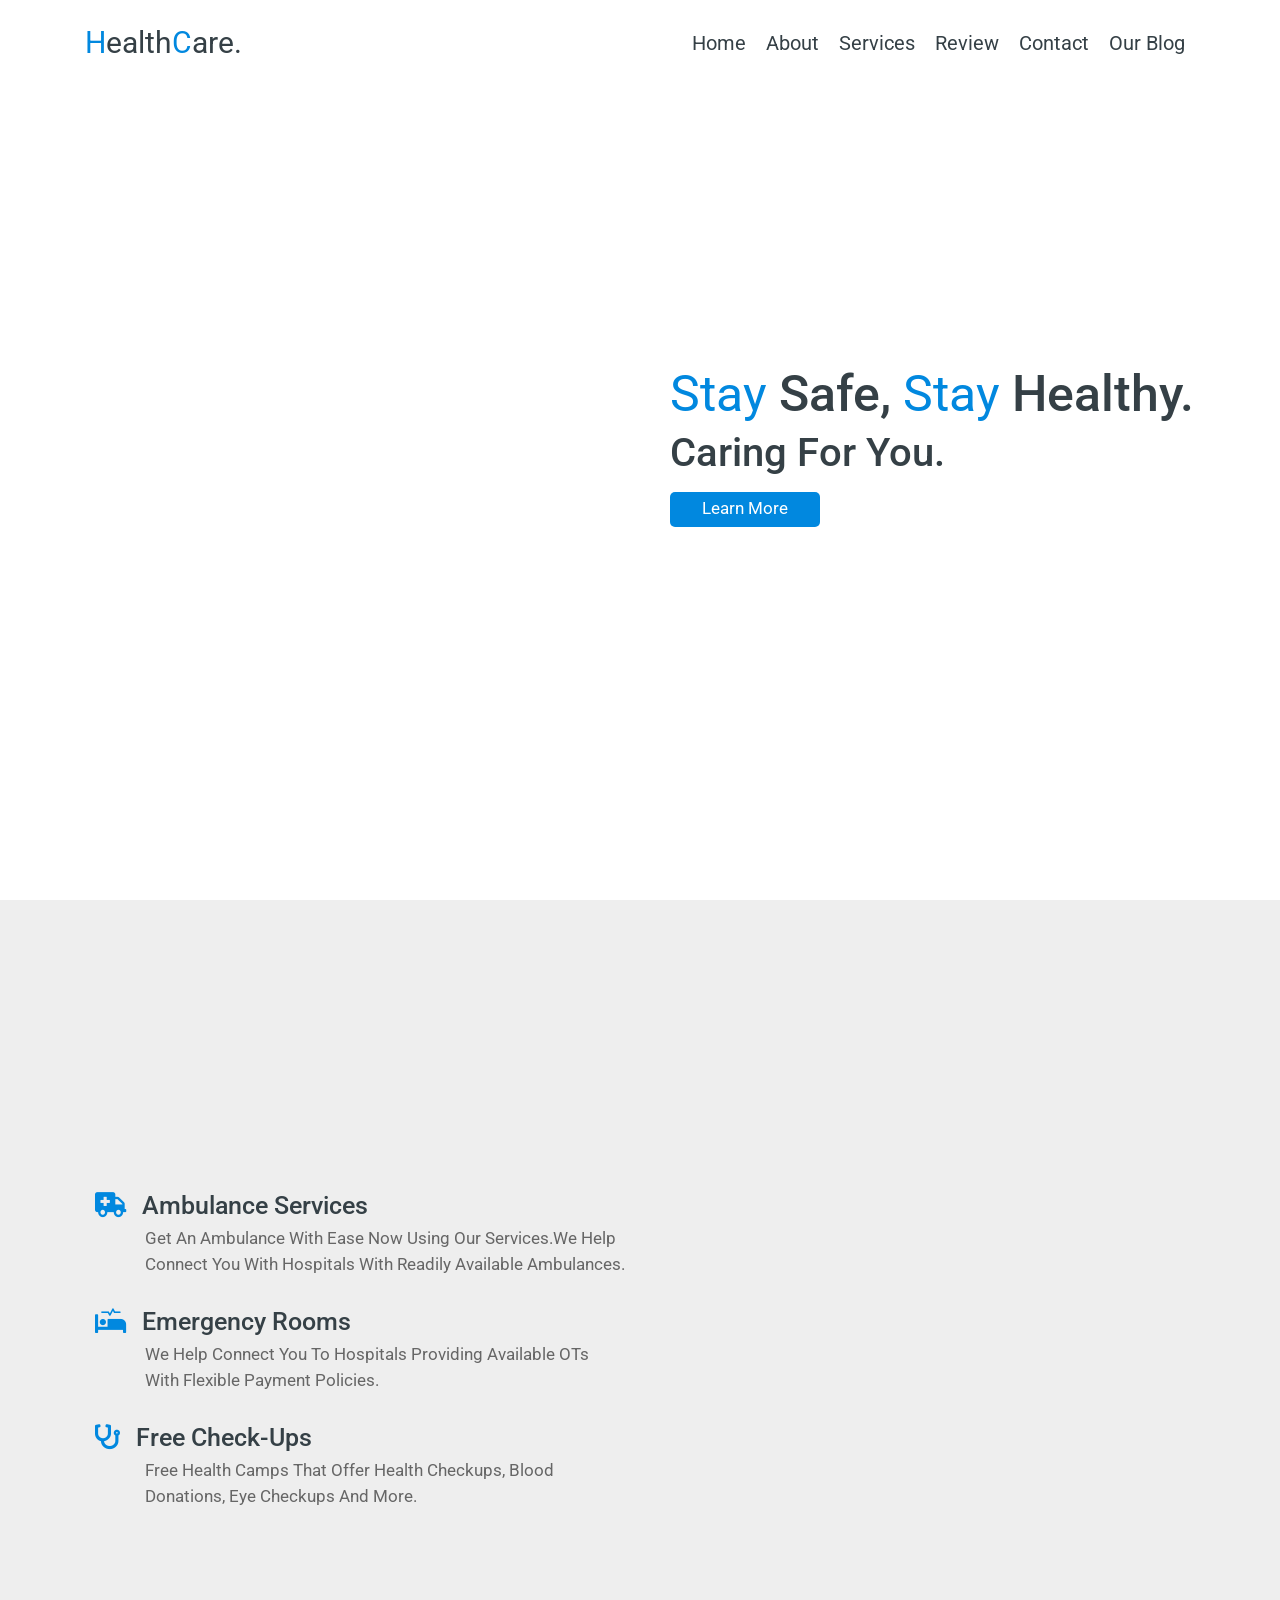
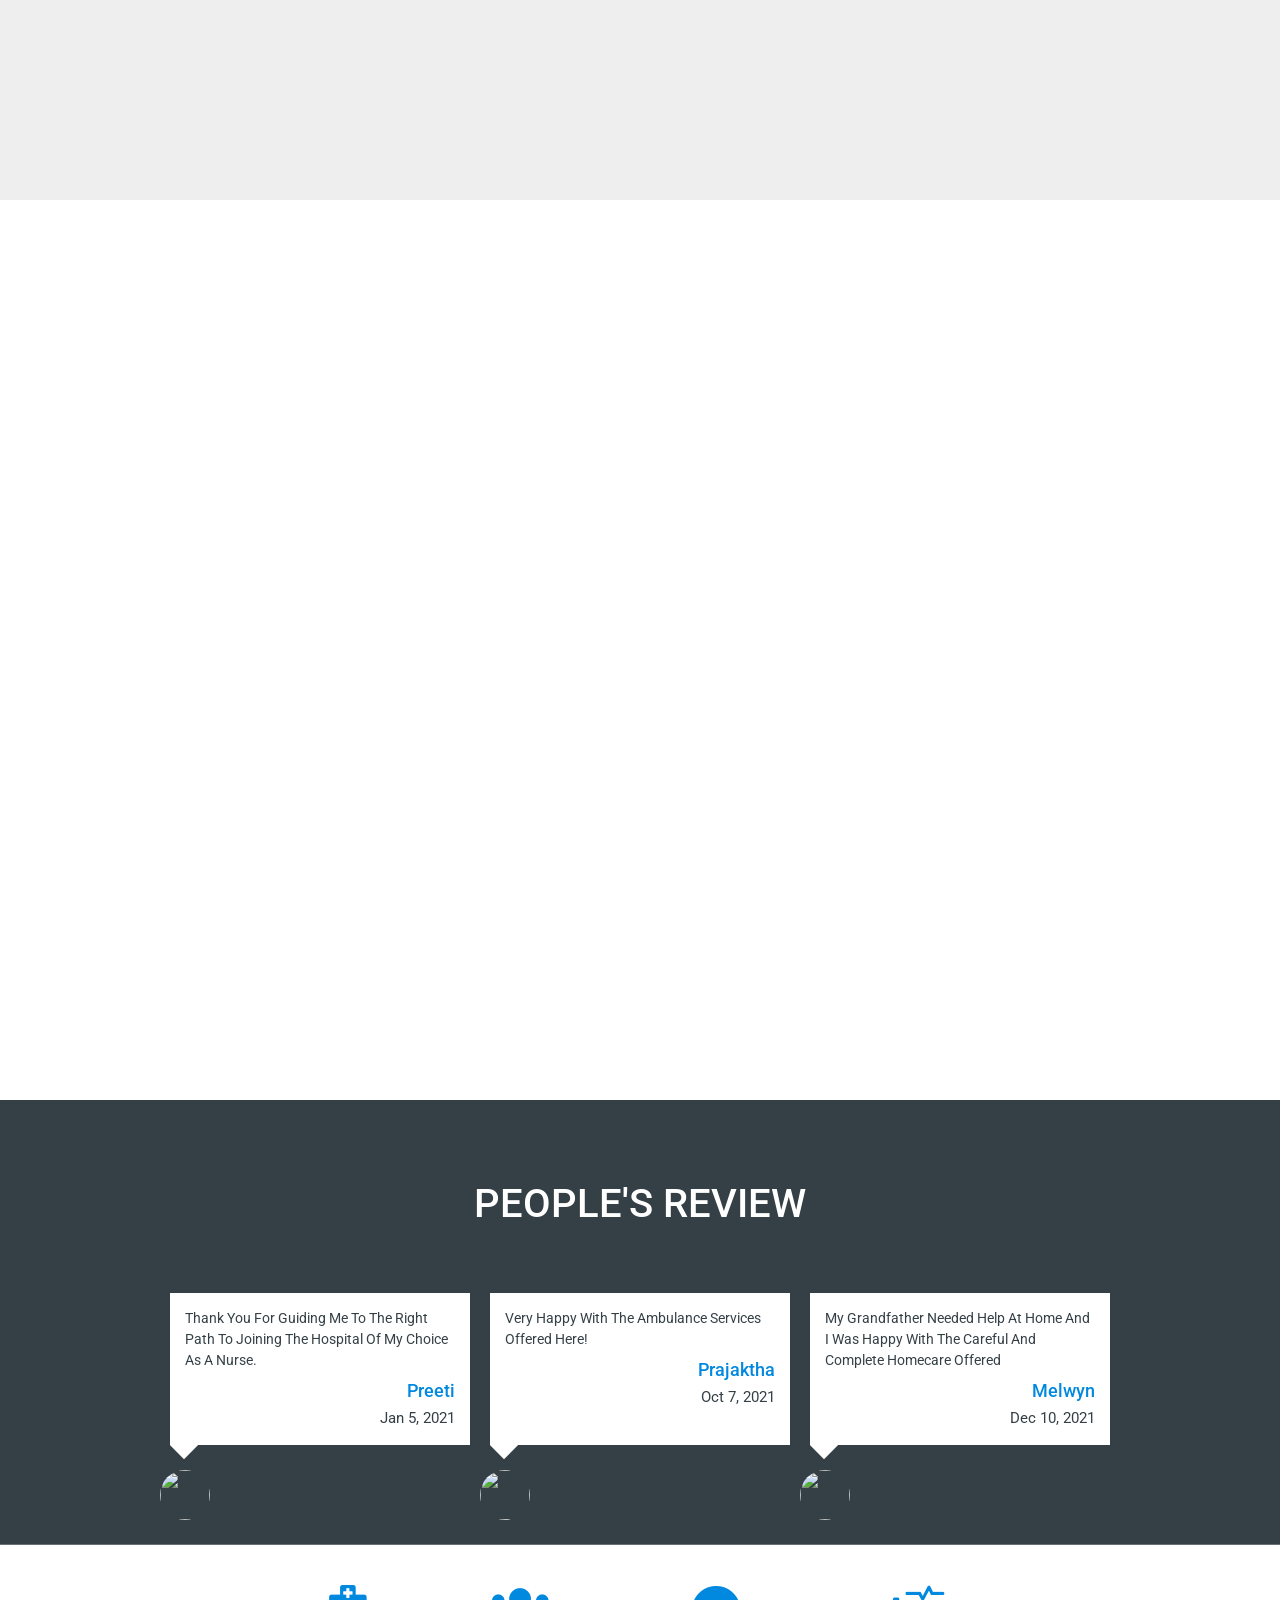
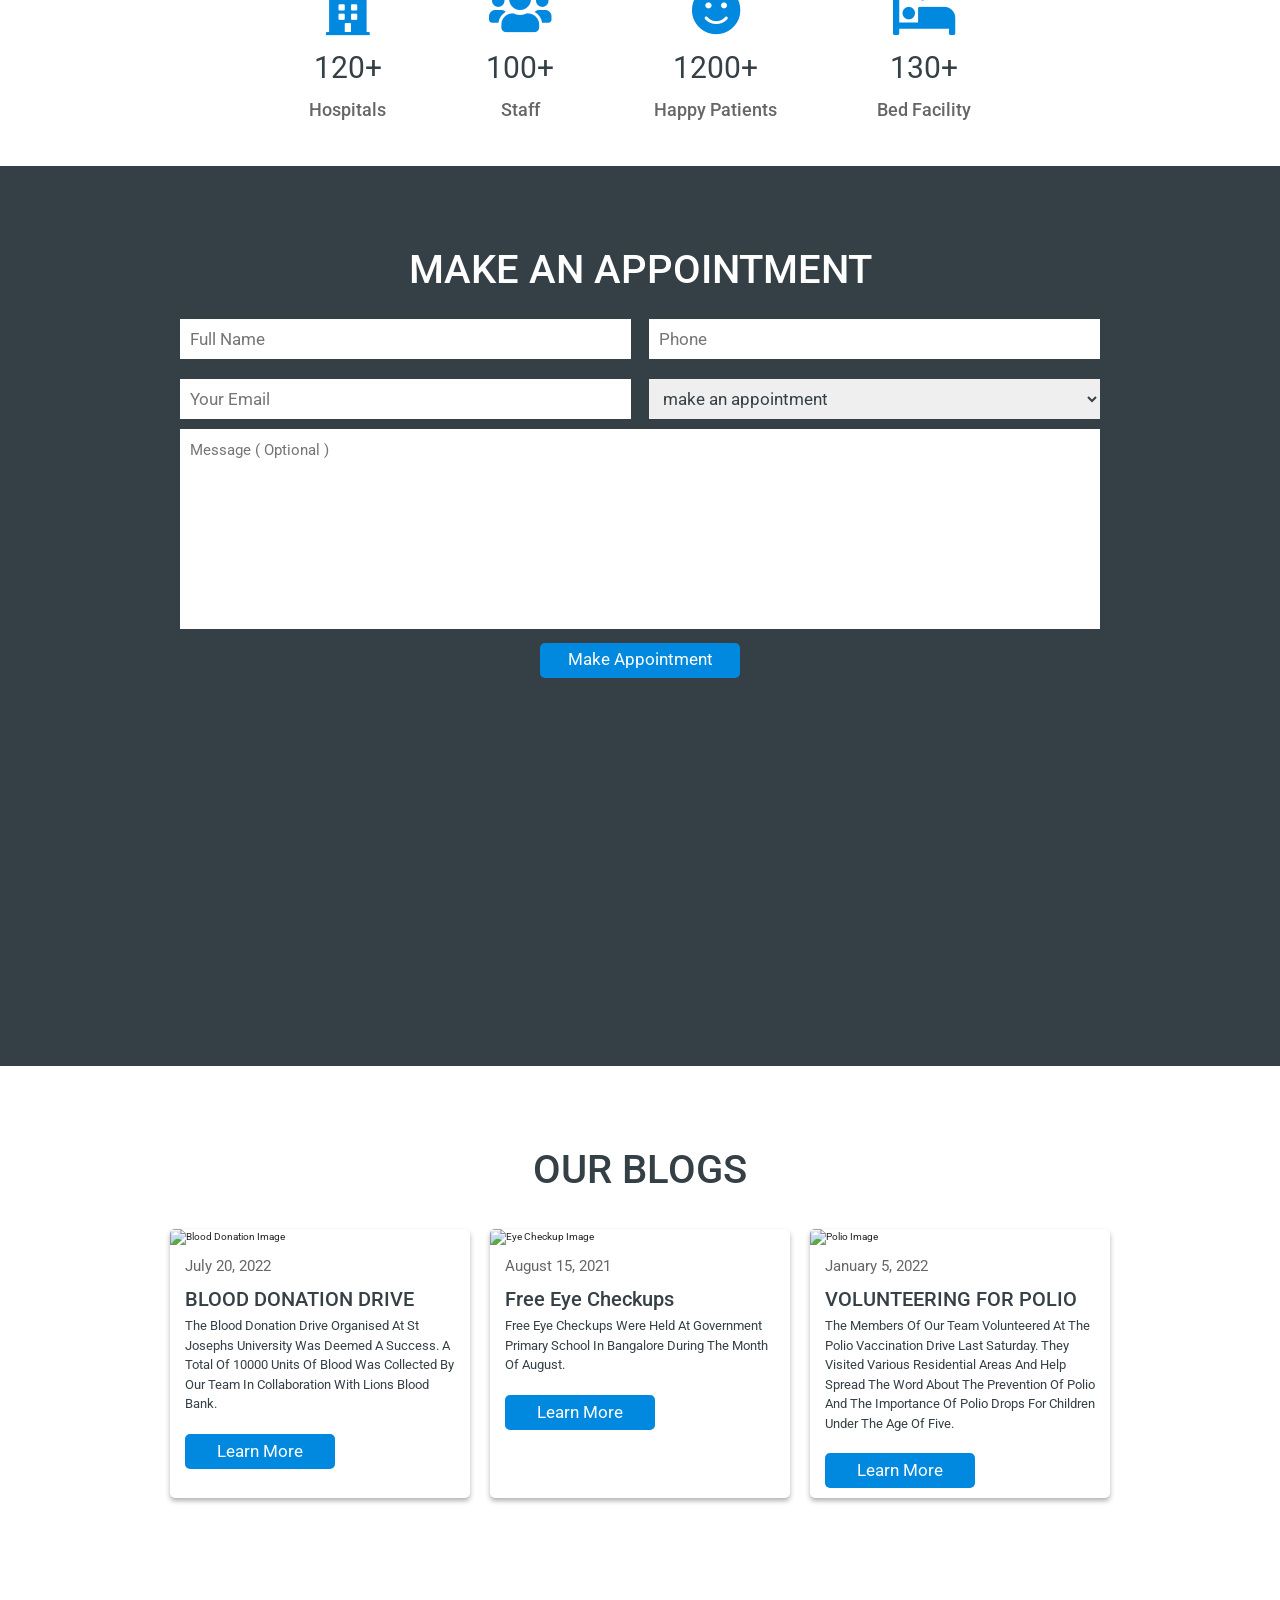
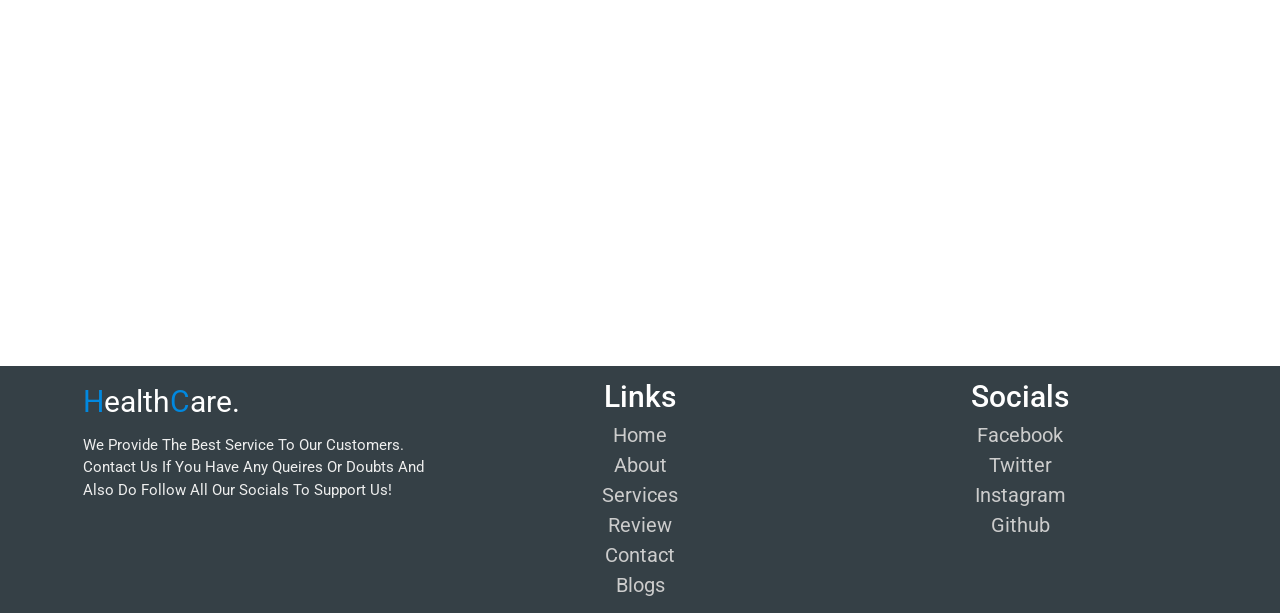
==== index.html @ 3dea6718 "Update index.html" ====
<!DOCTYPE html>
<html lang="en">
<head>
    <meta charset="UTF-8">
    <meta name="viewport" content="width=device-width, initial-scale=1.0">
    <title>Consultancy website</title>

    <!-- aos css file cdn link  -->
    <link rel="stylesheet" href="https://cdnjs.cloudflare.com/ajax/libs/aos/2.3.4/aos.css">

    <!-- magnific popup css cdn link  -->
    <link rel="stylesheet" href="https://cdnjs.cloudflare.com/ajax/libs/magnific-popup.js/1.1.0/magnific-popup.min.css">

    <!-- bootstrap cdn link  -->
    <link rel="stylesheet" href="https://cdnjs.cloudflare.com/ajax/libs/twitter-bootstrap/4.5.3/css/bootstrap.min.css">

    <!-- font awesome cdn link  -->
    <link rel="stylesheet" href="https://cdnjs.cloudflare.com/ajax/libs/font-awesome/5.15.1/css/all.min.css">

    <!-- custom css file link  -->
    <link rel="stylesheet" href="style.css">

</head>
<body>


<!-- header section starts  -->

<header>

<div class="container">

    <a href="#" class="logo"><span>H</span>ealth<span>C</span>are.</a>

    <nav class="nav">
        <ul>
            <li><a href="#home">home</a></li>
            <li><a href="#about">about</a></li>
            <li><a href="#facility">Services</a></li>
            <li><a href="#review">review</a></li>
            <li><a href="#contact">contact</a></li>
            <li><a href="#post">our blog</a></li>
        </ul>
    </nav>

    <div class="fas fa-bars"></div>

</div>

</header>

<!-- header section ends  -->

<!-- home section starts  -->

<section class="home" id="home">

<div class="container">

    <div class="row min-vh-100 align-items-center text-center text-md-left">

        <div class="col-md-6 pr-md-5" data-aos="zoom-in">
            <img src="https://media.istockphoto.com/vectors/medical-team-vector-id1214423422?k=20&m=1214423422&s=612x612&w=0&h=WmzB4WiNJ_II5I6uQIGGaYMh45gP8qikNnIyMpqPPAA=" width="100%" alt="">
        </div>

        <div class="col-md-6 pl-md-5 content" data-aos="fade-left">
            <h1><span>stay</span> safe, <span>stay</span> healthy.</h1>
            <h3>caring for you.</h3>
            <a href="#"><button class="button">learn more</button></a>
        </div>

    </div>

</div>

</section>


<!-- home section ends -->

<!-- about section start  -->

<section class="about" id="about">

<div class="container">

    <div class="row min-vh-100 align-items-center">

        <div class="col-md-6 content" data-aos="fade-right">

            <div class="box" data-aos="zoom-in">
                <h3> <i class="fas fa-ambulance"></i> ambulance services </h3>
                <p>Get an ambulance with ease now using our services.We help connect you with hospitals with readily available ambulances.</p>
            </div>

            <div class="box">
                <h3> <i class="fas fa-procedures"></i> emergency rooms </h3>
                <p>We help connect you to hospitals providing available OTs with flexible payment policies.</p>
            </div>

            <div class="box">
                <h3> <i class="fas fa-stethoscope"></i> free check-ups </h3>
                <p>Free health camps that offer health checkups, blood donations, eye checkups and more.</p>
            </div>

        </div>

        <div class="col-md-6 d-none d-md-block" data-aos="fade-left">
            <img src="https://media.istockphoto.com/photos/doctor-holding-digital-tablet-at-meeting-room-picture-id1189304032?k=20&m=1189304032&s=612x612&w=0&h=ovTNnR0JX2cRZkzMBed9exRO_PamZLlysLDFkXesr4Q=" width="100%" alt="">
        </div>

    </div>

</div>

</section>

<!-- about section ends -->

<!-- facility section starts  -->

<section class="facility" id="facility">

</section>

<!-- facility section ends -->

<!-- review section starts  -->

<section class="review" id="review">

<div class="container">

<h1 class="heading"><span></span> PEOPLE'S REVIEW <span></span></h1>

<div class="box-container">

    <div class="box" data-aos="fade-right">
        <p>Thank you for guiding me to the right path to joining the hospital of my choice as a nurse.</p>
        <h3>Preeti</h3>
        <span>jan 5, 2021</span>
        <img src="https://cdn2.psychologytoday.com/assets/styles/manual_crop_1_91_1_1528x800/public/field_blog_entry_images/2018-09/shutterstock_648907024.jpg?itok=7lrLYx-B" alt="">
    </div>

    <div class="box" data-aos="fade-up">
        <p>Very happy with the ambulance services offered here!</p>
        <h3>Prajaktha</h3>
        <span>oct 7, 2021</span>
        <img src="https://engineering.unl.edu/images/staff/Kayla-Person.jpg" alt="">
    </div>

    <div class="box" data-aos="fade-left">
        <p>My grandfather needed help at home and I was happy with the careful and complete homecare offered</p>
        <h3>Melwyn</h3>
        <span>dec 10, 2021</span>
        <img src="https://divineyouwellness.com/blog/wp-content/uploads/2021/03/shutterstock_563564683-scaled.jpg" alt="">
    </div>

</div>

</div>

</section>

<!-- review section ends  -->

<!-- counter section starts  -->

<section class="counter">

    <div class="container">

        <div class="box-container">

            <div class="box" data-aos="fade-up">
                <i class="fas fa-hospital"></i>
                <span>120+</span>
                <h3>Hospitals</h3>
            </div>

            <div class="box" data-aos="fade-up">
                <i class="fas fa-users"></i>
                <span>100+</span>
                <h3>staff</h3>
            </div>

            <div class="box" data-aos="fade-up">
                <i class="fas fa-smile"></i>
                <span>1200+</span>
                <h3>happy patients</h3>
            </div>

            <div class="box" data-aos="fade-up">
                <i class="fas fa-procedures"></i>
                <span>130+</span>
                <h3>bed facility</h3>
            </div>

        </div>

    </div>

</section>

<!-- counter section ends -->

<!-- contact section starts  -->

<section class="contact" id="contact">

    <div class="container min-vh-100">

        <div class="row justify-content-center">

            <h1 class="heading"><span></span> MAKE AN APPOINTMENT <span></span></h1>

            <div class="col-md-10" data-aos="flip-down">

                <form action="">

                    <div class="inputBox">
                        <input type="text" placeholder="full name">
                        <input type="number" placeholder="phone">
                    </div>

                    <div class="inputBox">
                        <input type="email" placeholder="your email">
                        <select name="" id="">
                            <option value="" disabled selected>make an appointment</option>
                            <option value="09-11 am">09-11 am</option>
                            <option value="11-03 pm">11-03 pm</option>
                            <option value="03-06 pm">03-06 pm</option>
                            <option value="06-09 pm">06-09 pm</option>
                        </select>
                    </div>

                    <textarea name="" id="" cols="30" rows="10" placeholder="message ( optional )"></textarea>

                    <input type="submit" name="" id="" value="make appointment" class="button">

                </form>

            </div>

        </div>

    </div>

</section>

<!-- contact section ends -->

<!-- post section starts  -->

<section class="post" id="post">

    <div class="container min-vh-100">

        <h1 class="heading"><span></span> OUR BLOGS <span></span></h1>

        <div class="box-container">

            <div class="box" >
                <img src="https://www.pharmasolutions-int.com/wp-content/uploads/2022/06/World-Blood-Donor-Day-2022_.jpg" alt="Blood Donation image">
                <div class="content">
                    <span>July 20, 2022</span>
                    <a href=""><h3>BLOOD DONATION DRIVE</h3></a>
                    <p>The blood donation drive organised at St Josephs University was deemed a success. A total of 10000 units of blood was collected by our team in 
                    collaboration with Lions Blood Bank.</p>
                    <a href="./bdonation.html"><button class="button">learn more</button></a>
                </div>
            </div>

            <div class="box" >
                <img src="https://www.djjs.org/uploads/news/5936293221829502527315.jpg" alt="Eye Checkup Image">
                <div class="content">
                    <span>August 15, 2021</span>
                    <a href="#"><h3>Free Eye Checkups</h3></a>
                    <p>Free eye checkups were held at government primary school in Bangalore during the month of August. </p>
                    <a href="./post-eyecheck.html"><button class="button">learn more</button></a>
                </div>
            </div>

            <div class="box">
                <img src="https://img1.parentune.com/images/blogs/Pulse-Polio-Vaccine-Date-Schedule-2018-in-India-1516857408.jpg" alt="Polio image">
                <div class="content">
                    <span>January 5, 2022</span>
                    <a href="#"><h3>VOLUNTEERING FOR POLIO</h3></a>
                    <p>The members of our team volunteered at the polio vaccination drive last saturday. They visited various residential areas and help spread the word 
                    about the prevention of polio and the importance of polio drops for children under the age of five.</p>
                    <a href="#"><button class="button">learn more</button></a>
                </div>
            </div>

        </div>

    </div>

</section>

<!-- post section ends -->

<!-- footer section starts  -->

<section class="footer">

    <div class="container">

        <div class="row">

            <div class="col-md-4" data-aos="fade-right">
                <a href="#" class="logo"><span>H</span>ealth<span>C</span>are.</a>
                <p>We provide the best service to our customers. Contact us if you have any queires or doubts and also do follow all our socials to support us! </p>
            </div>

            <div class="col-md-4 text-center" data-aos="fade-up">
                <h3>links</h3>
                <a href="#home">home</a>
                <a href="#about">about</a>
                <a href="#facility">services</a>
                <a href="#review">review</a>
                <a href="#contact">contact</a>
                <a href="#post">blogs</a>
            </div>

            <div class="col-md-4 text-center" data-aos="fade-left">
                <h3>Socials</h3>
                <a href="https://www.facebook.com/">facebook</a>
                <a href="https://www.twitter.com">twitter</a>
                <a href="https://www.instagram.com/">instagram</a>
                <a href="https://www.github.com">github</a>
            </div>

        </div>

    </div>



</section>

<!-- footer section ends -->


















<!-- jquery cdn link  -->
<script src="https://cdnjs.cloudflare.com/ajax/libs/jquery/3.5.1/jquery.min.js"></script>

<!-- magnific popup js link  -->
<script src="https://cdnjs.cloudflare.com/ajax/libs/magnific-popup.js/1.1.0/jquery.magnific-popup.min.js"></script>

<!-- aos js file cdn link  -->
<script src="https://cdnjs.cloudflare.com/ajax/libs/aos/2.3.4/aos.js"></script>

<!-- custom js link  -->
<script src="main.js"></script>


<script>

AOS.init({
    duration:1000,
    delay:400
});

</script>

</body>
</html>
---- style.css ----
@import url('https://fonts.googleapis.com/css2?family=Roboto:ital,wght@0,100;0,300;0,400;1,100;1,300&display=swap');

:root{
  --blue:#0188DF;
  --black:#354046;
}

*{
  font-family: 'Roboto', sans-serif;
  margin:0; padding:0;
  box-sizing: border-box;
  border:none !important;
  outline: none !important;
  text-decoration: none !important;
  text-transform: capitalize;
  font-weight: 400;
  transition: all .2s linear;
}

*::selection{
  background:var(--black);
  color:#fff;
}

html{
  font-size: 62.5%;
  overflow-x: hidden;
}

body{
  overflow-x: hidden;
}

section{
  overflow: hidden;
}

.button{
  height:3.5rem;
  width: 15rem;
  background:var(--blue);
  color:#fff;
  font-size: 1.7rem;
  text-transform: capitalize;
  border-radius: .5rem;
  cursor: pointer;
  position: relative;
  z-index: 0;
  overflow: hidden;
  margin:1rem 0;
}

.button::before{
  content: '';
  position: absolute;
  top: -100%; left: 0;
  height:100%;
  width: 100%;
  background-color: var(--black);
  z-index: -1;
  transition: .2s linear;
}

.button:hover:before{
  top: 0%;
}

.button:hover{
  box-shadow: .1rem .5rem var(--blue),
              0 .3rem .5rem rgba(0,0,0,.3);
}

.heading{
  text-align: center;
  font-size: 4rem;
  padding:1rem;
  padding-top: 8rem;
  color:var(--black);
}

.heading span{
  color:var(--blue);
}

header{
  width:100%;
  position: fixed;
  top:0; left: 0;
  padding:2rem 1rem;
  z-index: 1000;
}

.header-active{
  background:#fff;
  box-shadow: 0 .1rem .3rem rgba(0,0,0,.3);
  padding: .5rem 1rem;
}

header .container{
  display: flex;
  align-items: center;
  justify-content: space-between;
}

header a{
  color:var(--black);
}

header a:hover{
  color:var(--blue);
}

header .container .logo{
  font-size: 3rem;
}

header .container .logo span{
  color:var(--blue);
}

header .nav ul{
  margin:0; padding: 0;
  display: flex;
  align-items: center;
  justify-content: space-between;
  list-style: none;
}

header .nav ul li{
  margin: 0 1rem;
}

header .nav ul li a{
  font-size: 2rem;
}

header .fa-bars{
  font-size: 3.5rem;
  color:var(--blue);
  cursor: pointer;
  display: none;
}

.home .content h1{
  font-size: 5rem;
  color:var(--black);
}

.home .content h1 span{
  color:var(--blue);
}

.home .content h3{
  font-size: 4rem;
  color:var(--black);
}

.about{
  background:#eee;
}

.about .content .box{
  margin:3rem 0;
}

.about .content .box h3{
  font-size: 2.5rem;
  color:var(--black);
}

.about .content .box h3 i{
  padding: 0 1rem;
  color:var(--blue);
}

.about .content .box p{
  font-size: 1.7rem;
  padding-left: 6rem;
  color:#666;
}

.facility{
  min-height: 100vh;
}

.facility .box-container{
  display: flex;
  justify-content: center;
  flex-wrap: wrap;
  padding-bottom: 3rem;
}

.facility .box-container .box{
  height:20rem;
  width:30rem;
  margin:.3rem;
  overflow: hidden;
}

.facility .box-container .box img{
  height:100%;
  width:100%;
  object-fit: cover;
}

.facility .box-container .box:hover img{
  transform: scale(1.3);
}

.review{
  background:url(../images/review-bg.jpg), linear-gradient(var(--black),var(--black)) no-repeat;
  background-size: cover;
  background-position: center;
  background-blend-mode: multiply;
}

.review .heading{
  color:#fff;
}

.review .box-container{
  display: flex;
  justify-content: center;
  flex-wrap: wrap;
  padding-bottom: 5rem;
}

.review .box-container .box{
  background:#fff;
  width:30rem;
  margin:5rem 1rem;
  padding:1.5rem;
  position: relative;
}

.review .box-container .box img{
  position: absolute;
  bottom: -7.5rem; left: -1rem;
  height:5rem;
  width:5rem;
  border-radius: 50%;
  object-fit: cover;
}

.review .box-container .box p{
  font-size: 1.4rem;
  color:var(--black);
}

.review .box-container .box h3{
  text-align: end;
  color:var(--blue);
}

.review .box-container .box span{
  text-align: end;
  color:var(--black);
  display: block;
  font-size: 1.5rem;
}

.review .box-container .box::before{
  content: '';
  position: absolute;
  bottom: -1rem; left:.4rem;
  height:2rem;
  width:2rem;
  background:#fff;
  transform: rotate(45deg);
}

.counter .box-container{
  display: flex;
  justify-content: center;
  flex-wrap: wrap;
  padding:2rem 0;
}

.counter .box-container .box{
  margin:2rem 5rem;
  text-align: center;
}

.counter .box-container .box i{
  color:var(--blue);
  font-size: 5rem;
}

.counter .box-container .box span{
  color:var(--black);
  font-size: 3rem;
  display: block;
  padding:1rem 0;
}

.counter .box-container .box h3{
  color:#666;
}

.contact{
  background:var(--black);
}

.contact .heading{
  color:#fff;
}

.contact form{
  text-align: center;
}

.contact form .inputBox{
  display: flex;
  justify-content: space-between;
  flex-wrap: wrap;
}

.contact form .inputBox input, select{
  height: 4rem;
  width:49%;
  padding:0 1rem;
  margin:1rem 0;
  font-size: 1.7rem;
  color:var(--black);
}

.contact form textarea{
  height:20rem;
  resize: none;
  padding:1rem;
  font-size: 1.5rem;
  width: 100%;
}

.contact form input[type="submit"]{
  width:20rem;
}

.contact form input[type="submit"]:hover{
  background:var(--black);
}

.post .box-container{
  display: flex;
  justify-content: center;
  flex-wrap: wrap;
}

.post .box-container .box{
  width:30rem;
  margin:2rem 1rem;
  overflow: hidden;
  border-radius: .5rem;
  box-shadow: 0 .3rem .5rem rgba(0,0,0,.3);
}

.post .box-container .box img{
  height:20rem;
  width: 100%;
  object-fit: cover;
}

.post .box-container .box .content{
  padding:0 1.5rem;
}

.post .box-container .box .content span{
  color:#666;
  font-size: 1.5rem;
  display: block;
  padding:1rem 0;
}

.post .box-container .box .content h3{
  font-size: 2rem;
  color:var(--black);
}

.post .box-container .box .content:hover h3{
  color:var(--blue);
}

.post .box-container .box .content p{
  font-size: 1.3rem;
  color:var(--black);
}

.footer{
  background:var(--black);
}

.footer p{
  font-size: 1.5rem;
  color:#eee;
  padding:1rem 0;
}

.footer .col-md-4{
  padding:1.3rem
}

.footer .col-md-4:nth-child(1) a{
  font-size: 3rem;
  color:#fff;
}

.footer .col-md-4:nth-child(1) a span{
  color:var(--blue);
}

.footer a{
  font-size: 2rem;
  color:#ccc;
  display: block;
}

.footer h3{
  color:#fff;
  font-size: 3rem;
}

.footer a:hover{
  color:var(--blue);
}

.footer .credit{
  color:#fff;
  width:80%;
  margin:0;
  padding:2rem 0;
  padding-bottom: 4rem;
  border-top: .1rem solid #ccc !important;
}

.footer .credit span{
  color:var(--blue);
}




















header .fa-times{
  transform: rotate(180deg);
}

/* media queries  */

@media (max-width:768px){

  html{
    font-size: 55%;
  }

  header .fa-bars{
    display: block;
  }

  header .nav{
    position: fixed;
    top:-100rem; left:50%;
    transform: translate(-50%, -50%);
    box-shadow: 0 0 0 100vh rgba(0,0,0,.3);
    border-radius: .5rem;
    border:.3rem solid var(--blue) !important;
    background:#fff;
    width: 95%;
    opacity: 0;
  }

  header .nav ul{
    width: 100%;
    flex-flow: column;
    padding:2rem 0;
  }

  header .nav ul li{
    width: 100%;
    text-align: center;
    margin:1rem 0;
  }

  header .nav ul li a{
    font-size: 3rem;
    display: block;
  }

  header .nav-toggle{
    top:50%;
    opacity: 1;
  }

  .contact form .inputBox input, select{
    width: 100%;
  }

  .contact form input[type="submit"]{
    width:100%;
  }

}
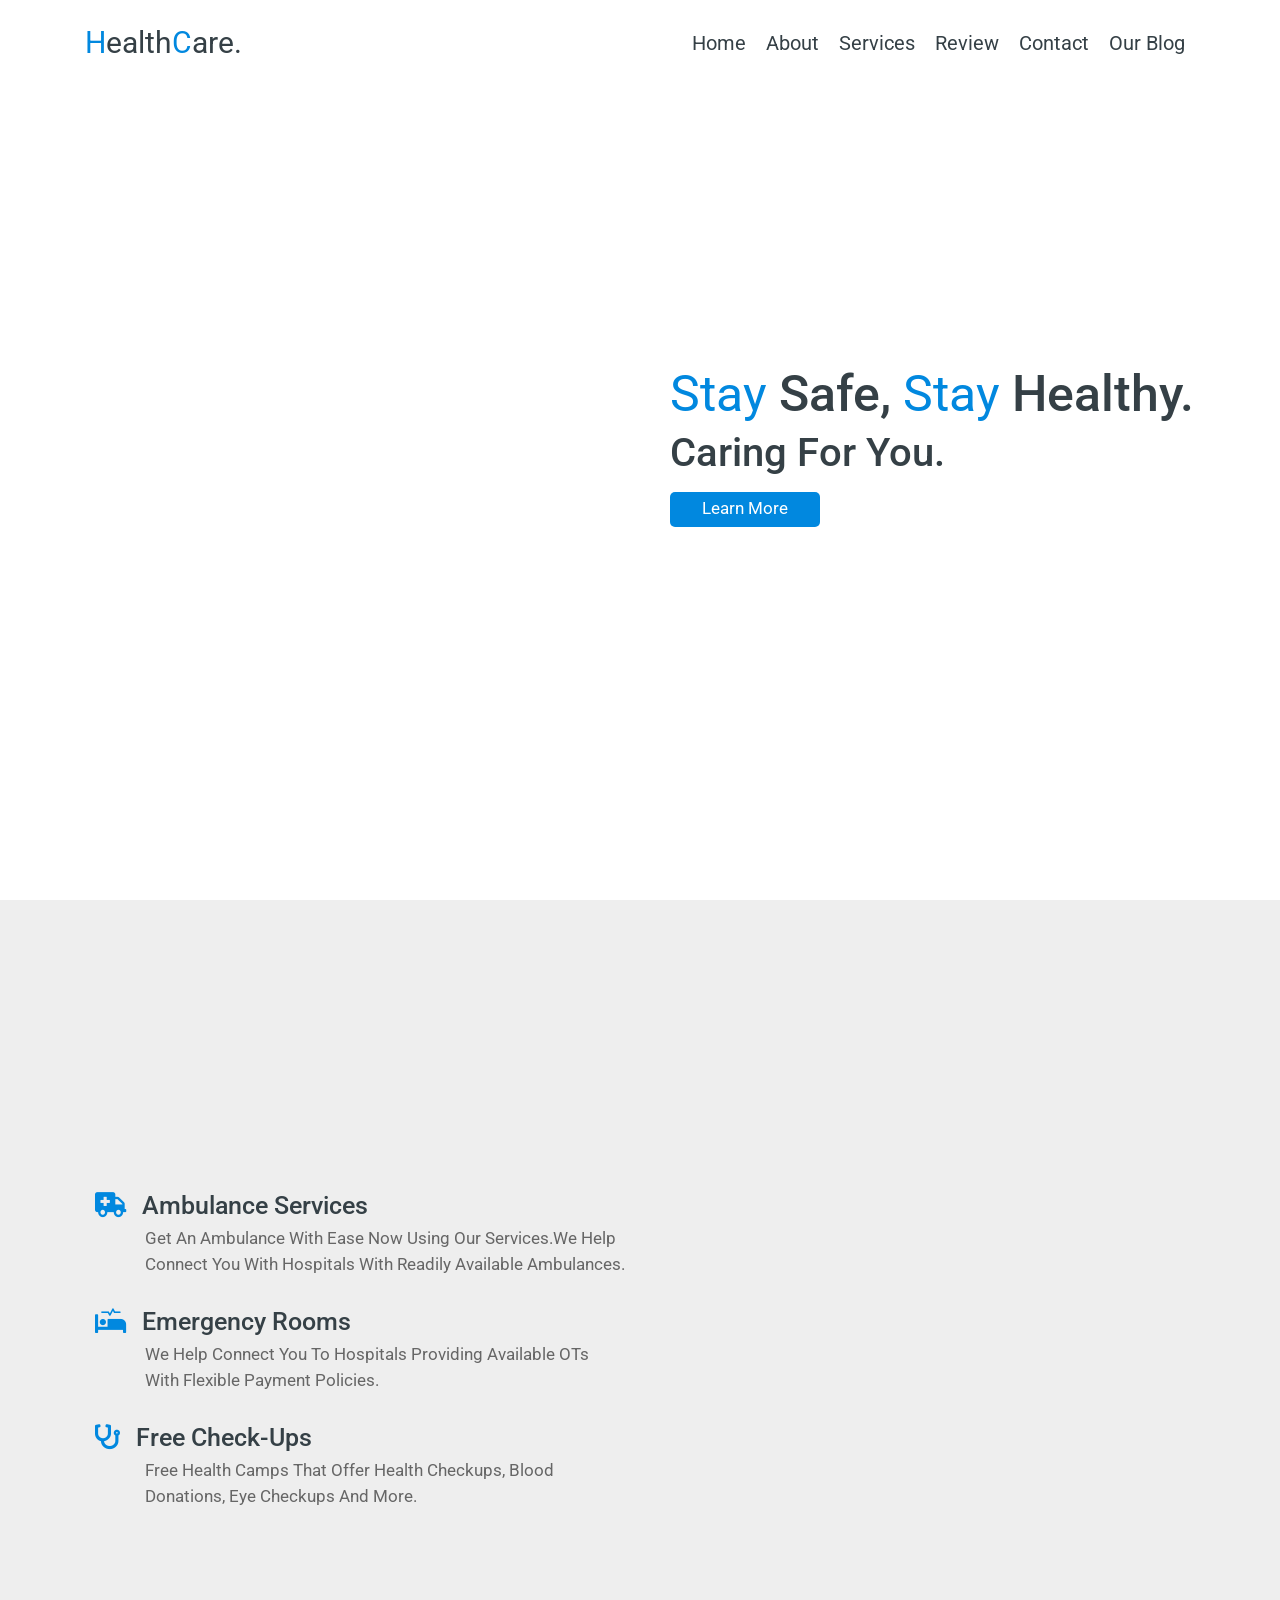
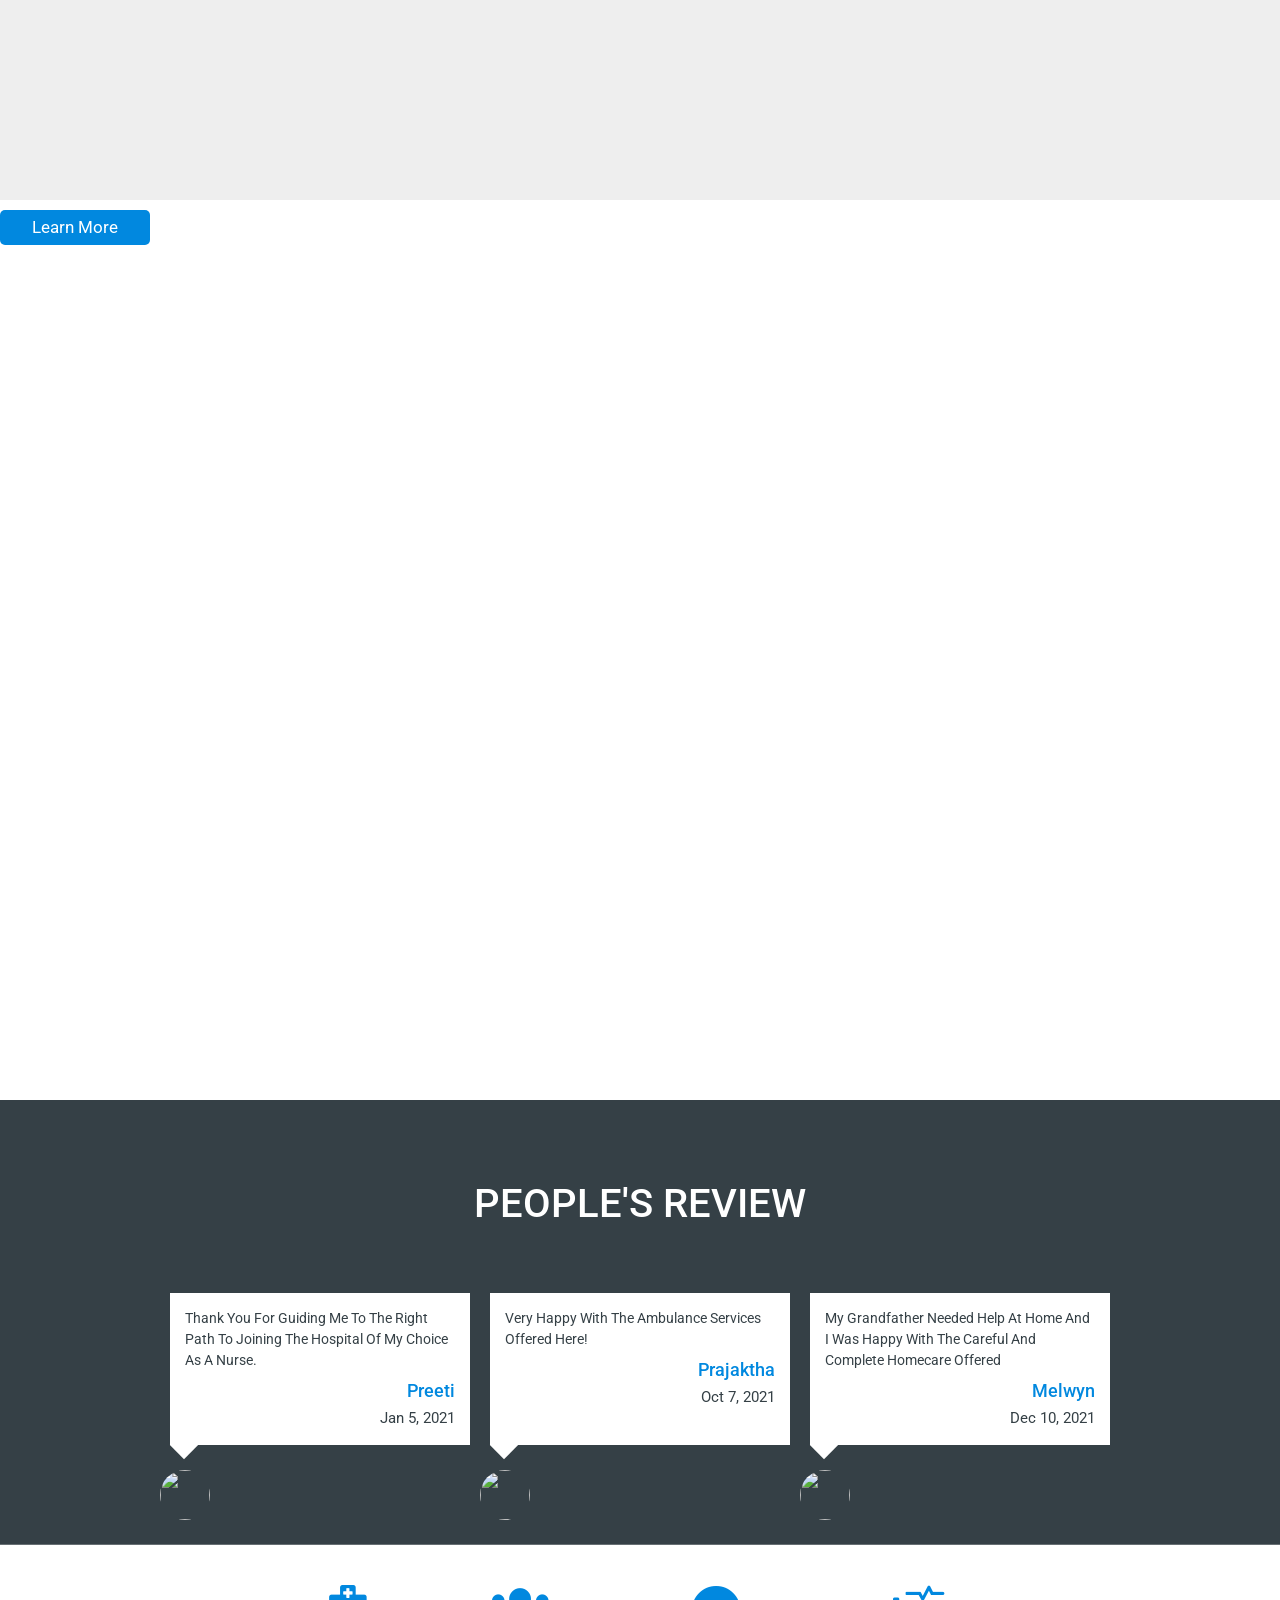
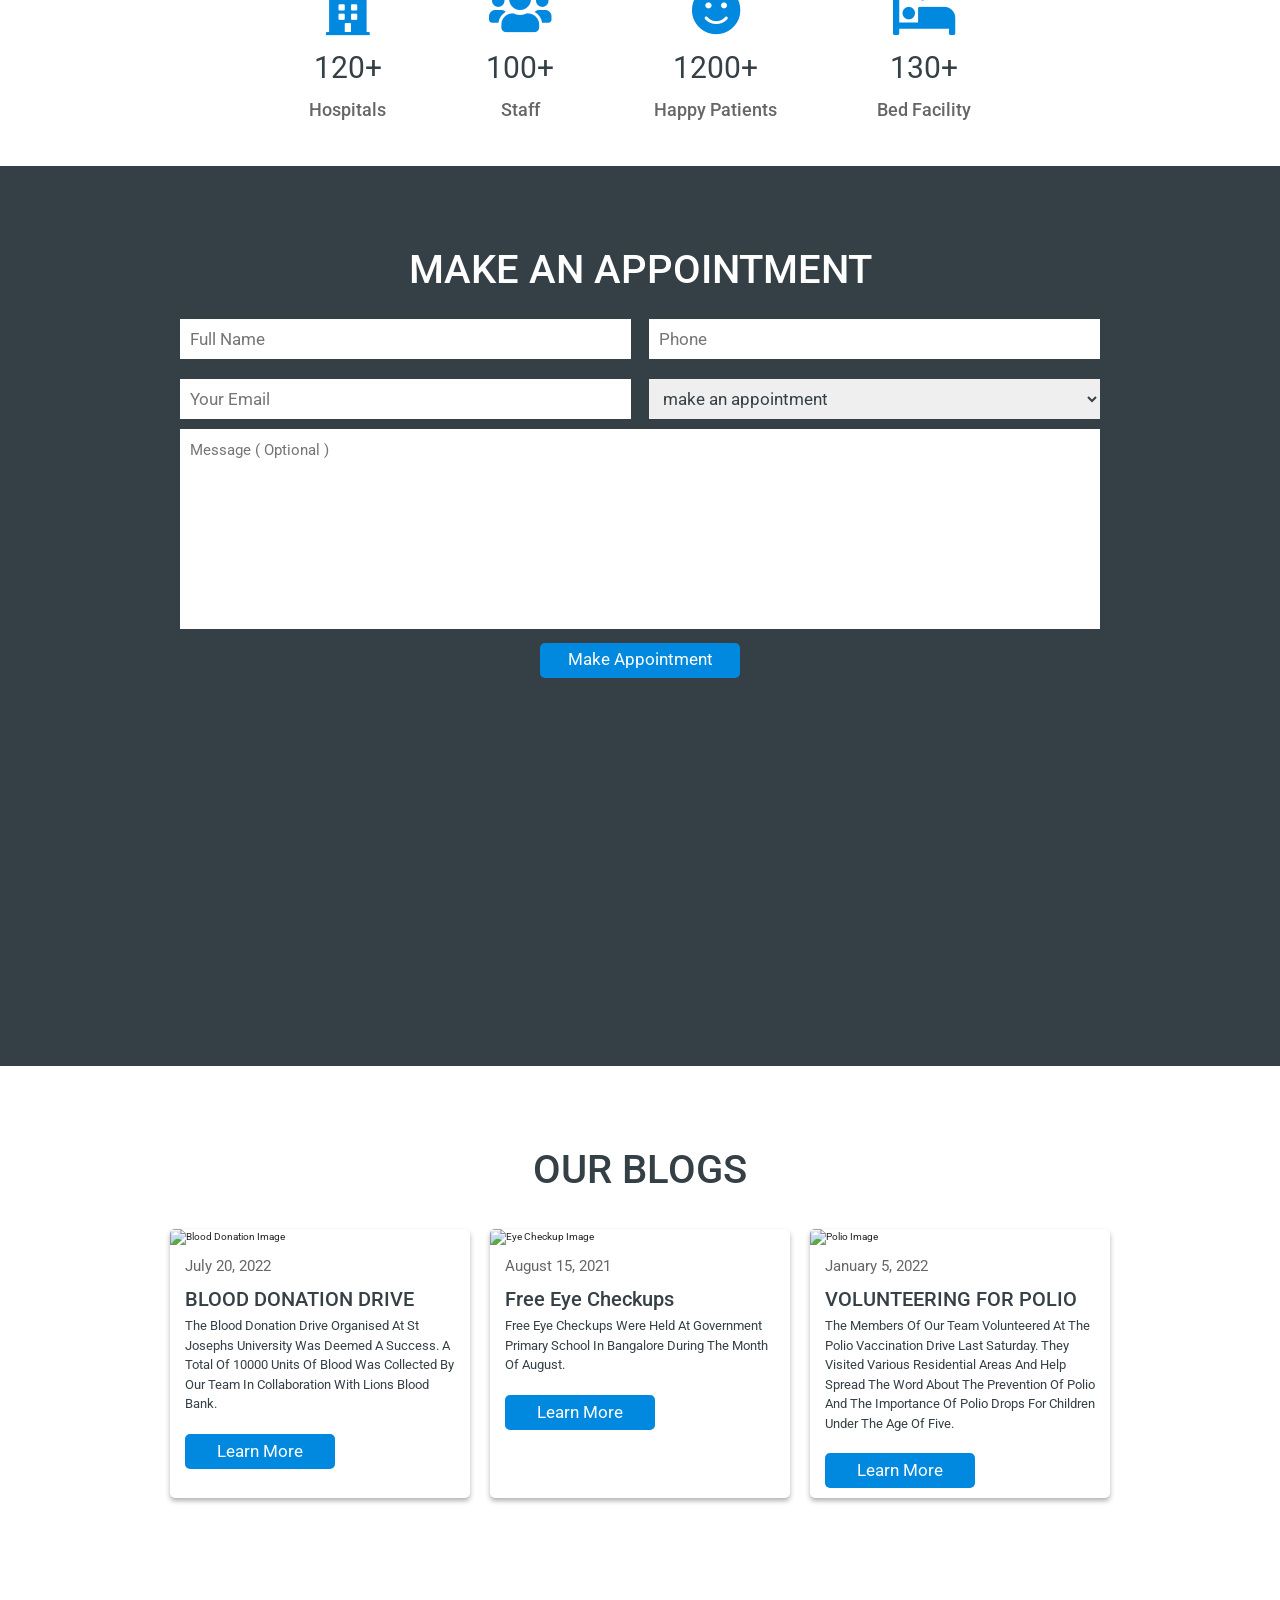
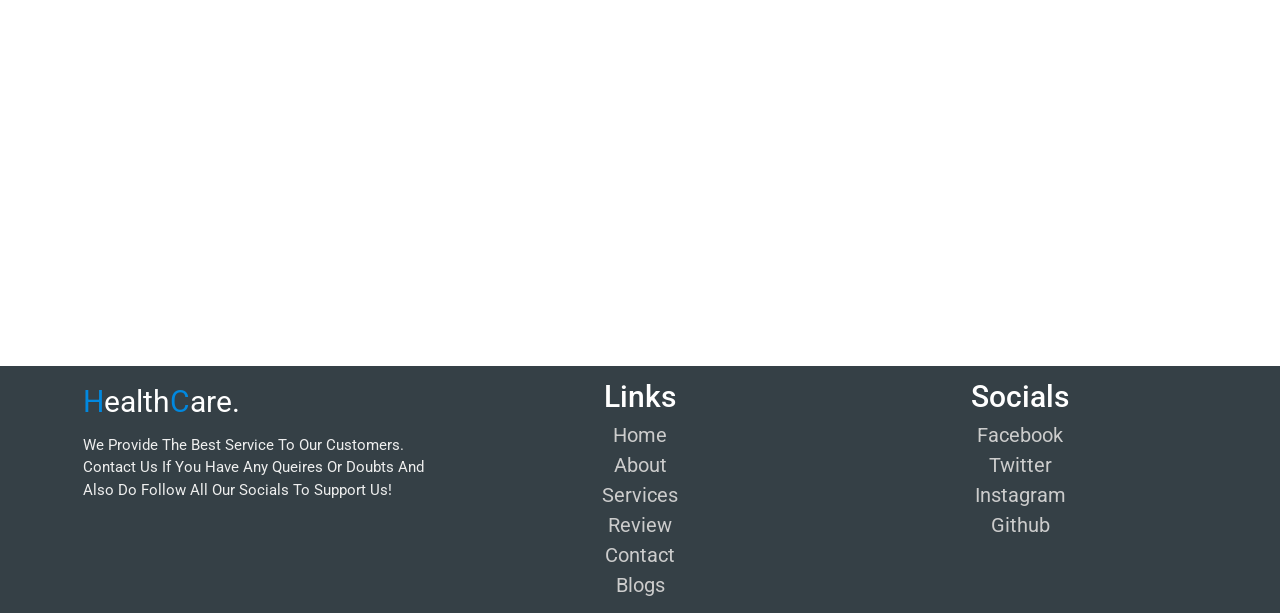
==== commit 437fa830: "Update index.html" ====
--- a/index.html
+++ b/index.html
@@ -120,6 +120,7 @@
 <!-- facility section starts  -->
 
 <section class="facility" id="facility">
+  <a href="./Services.html"><button class="button">learn more</button></a>
 
 </section>
 
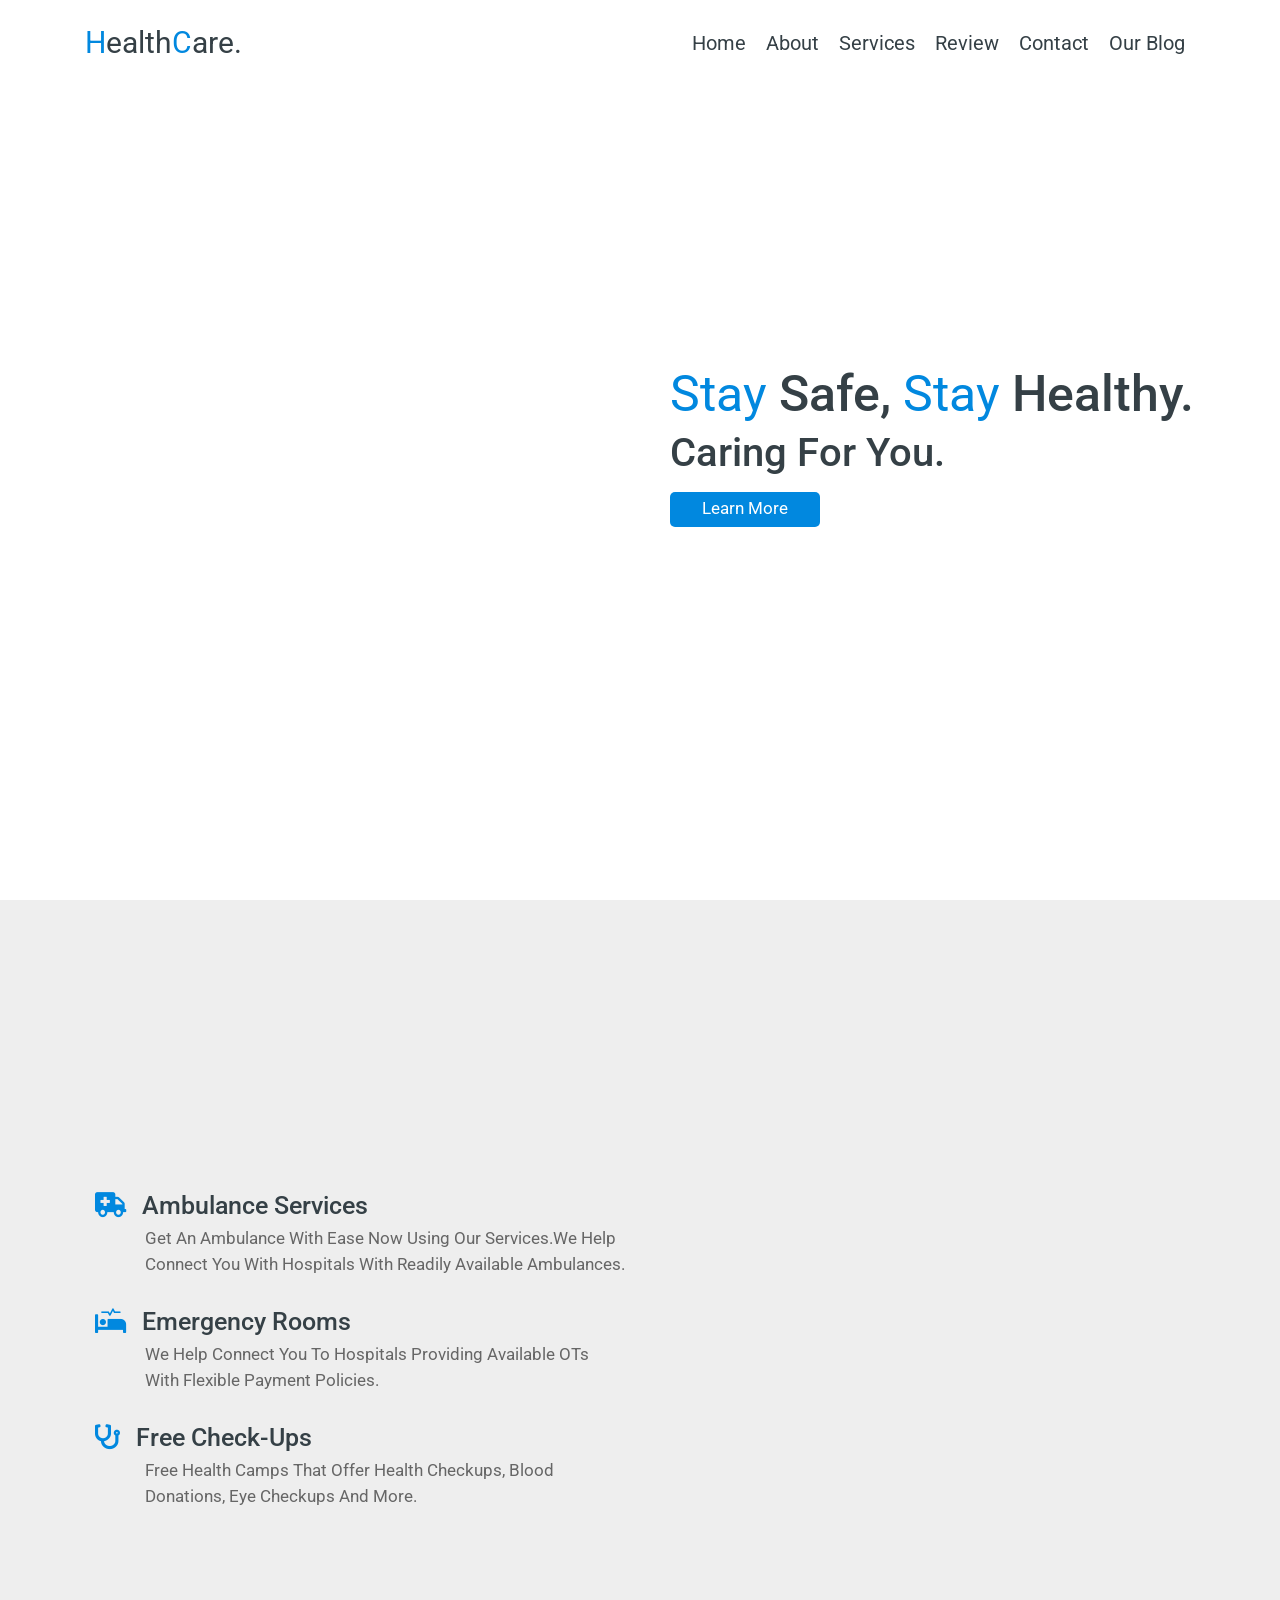
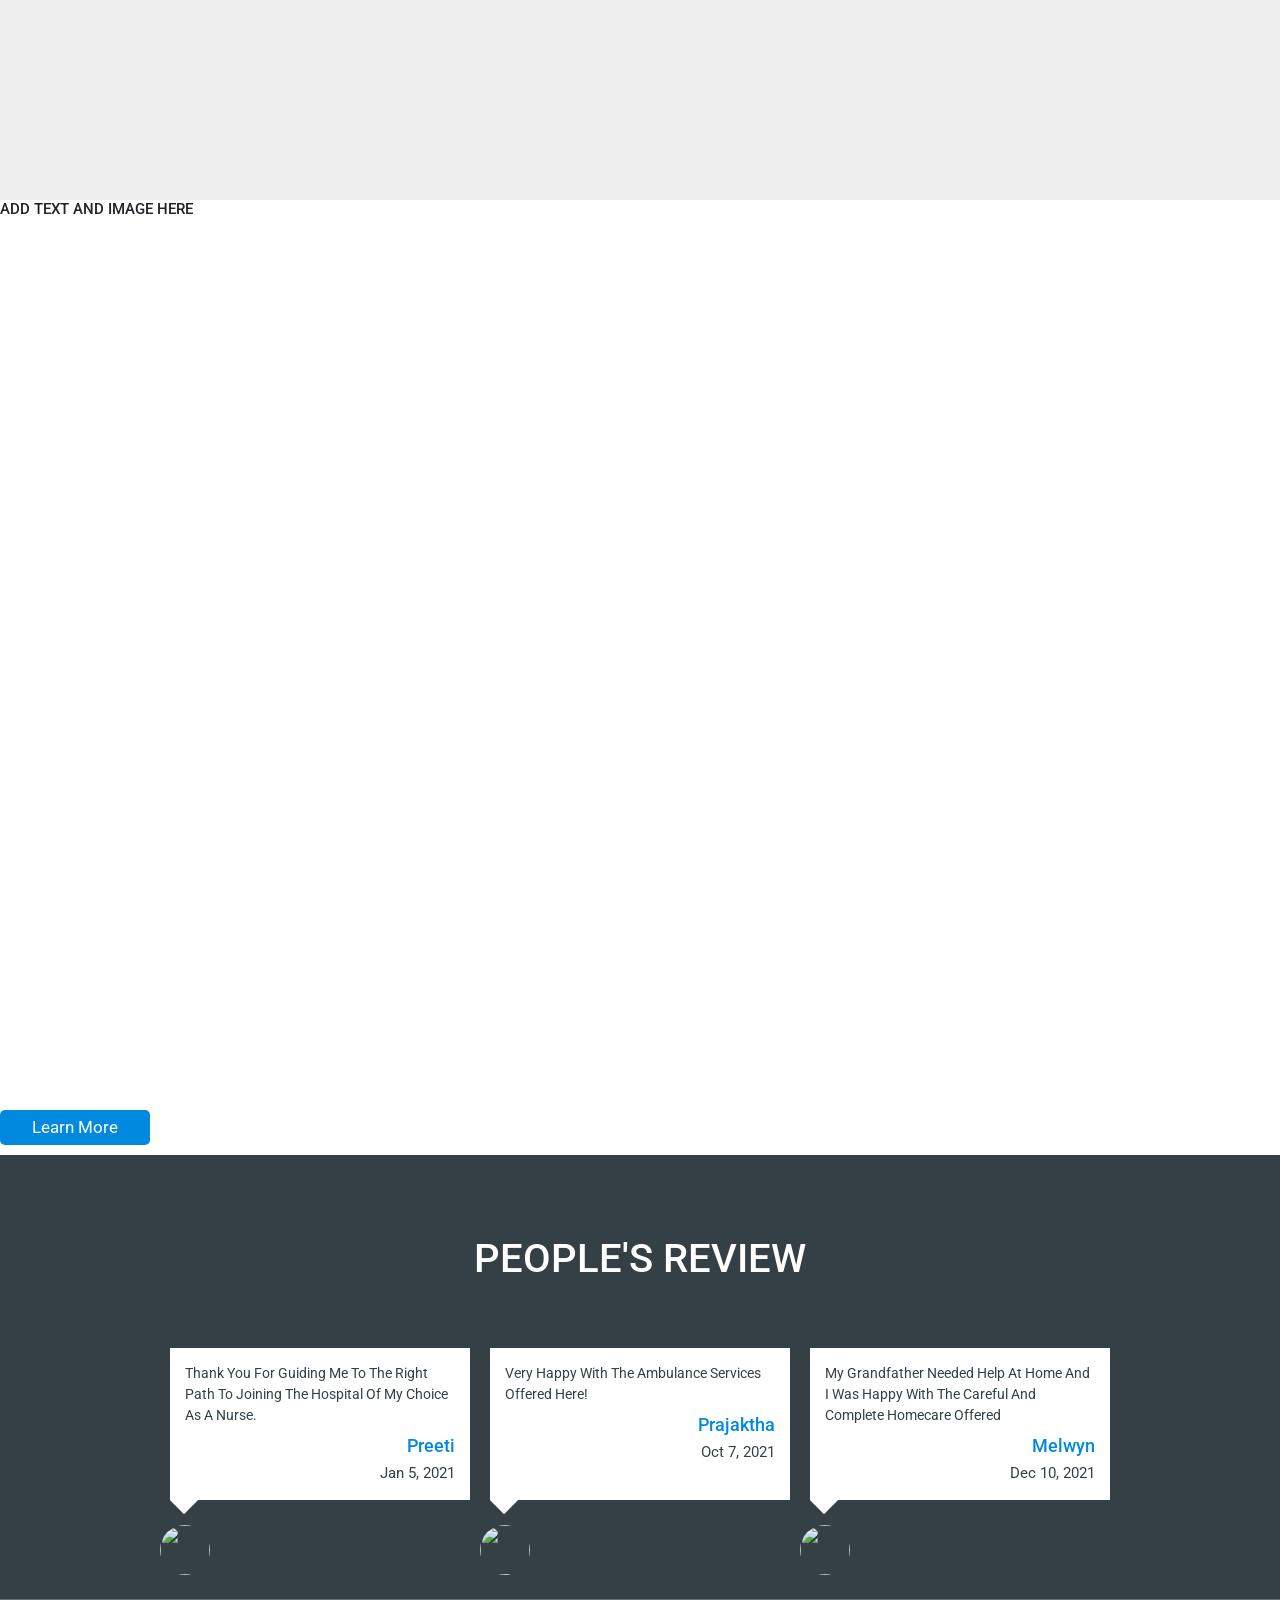
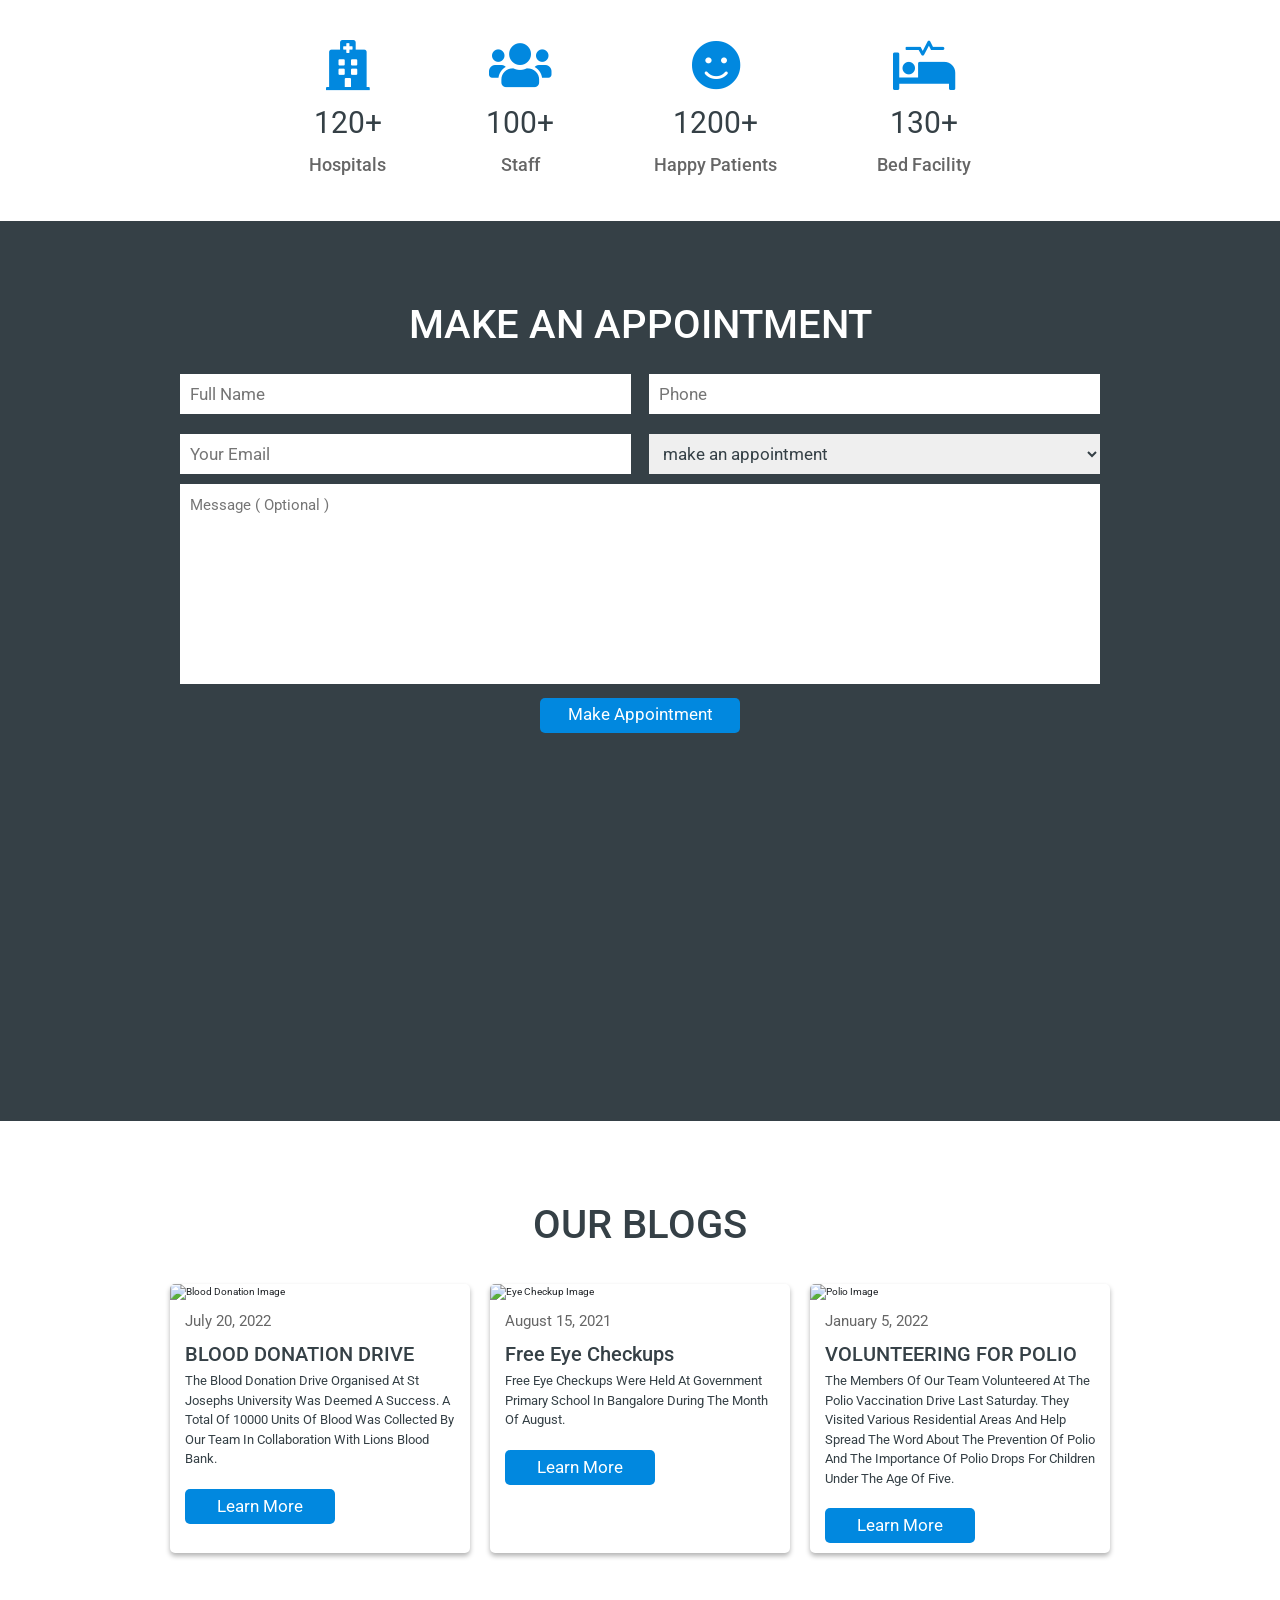
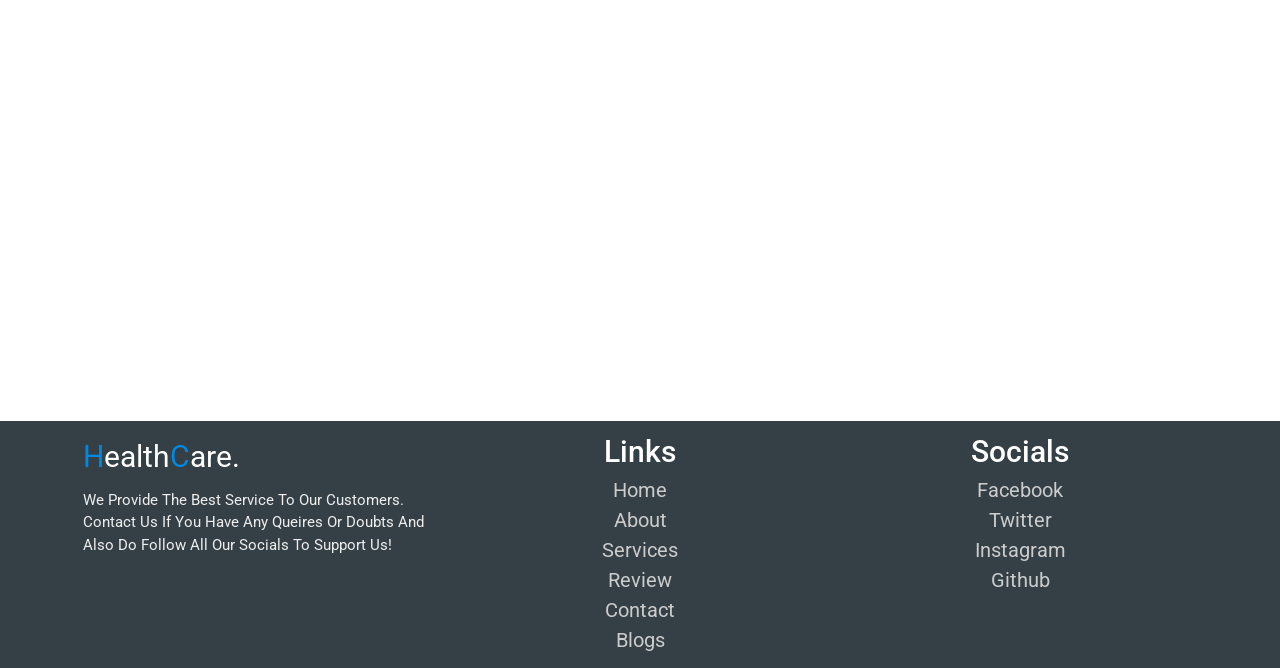
==== commit ec8de222: "Update index.html" ====
--- a/index.html
+++ b/index.html
@@ -120,7 +120,13 @@
 <!-- facility section starts  -->
 
 <section class="facility" id="facility">
+    <h4>ADD TEXT AND IMAGE HERE</h4>
+
+</section>
+<section class="facility1" id="facility">
+
   <a href="./Services.html"><button class="button">learn more</button></a>
+
 
 </section>
 
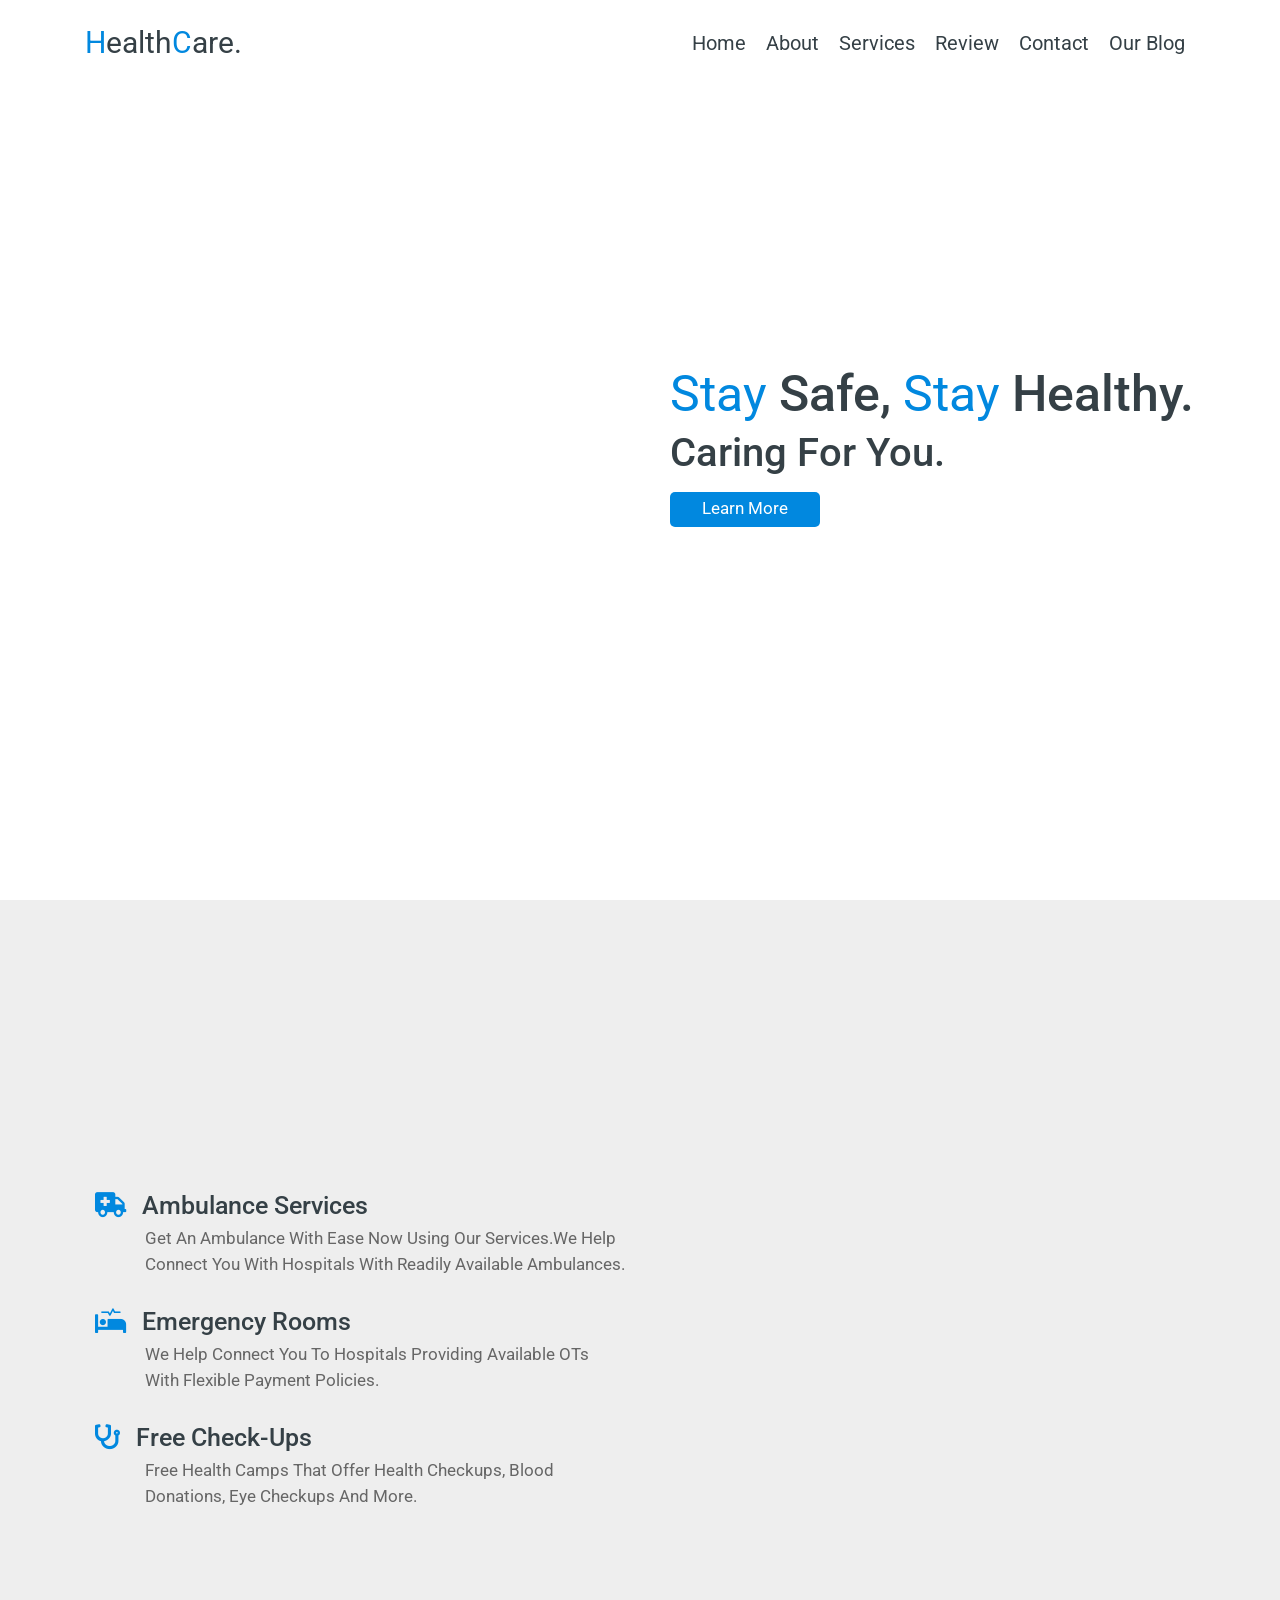
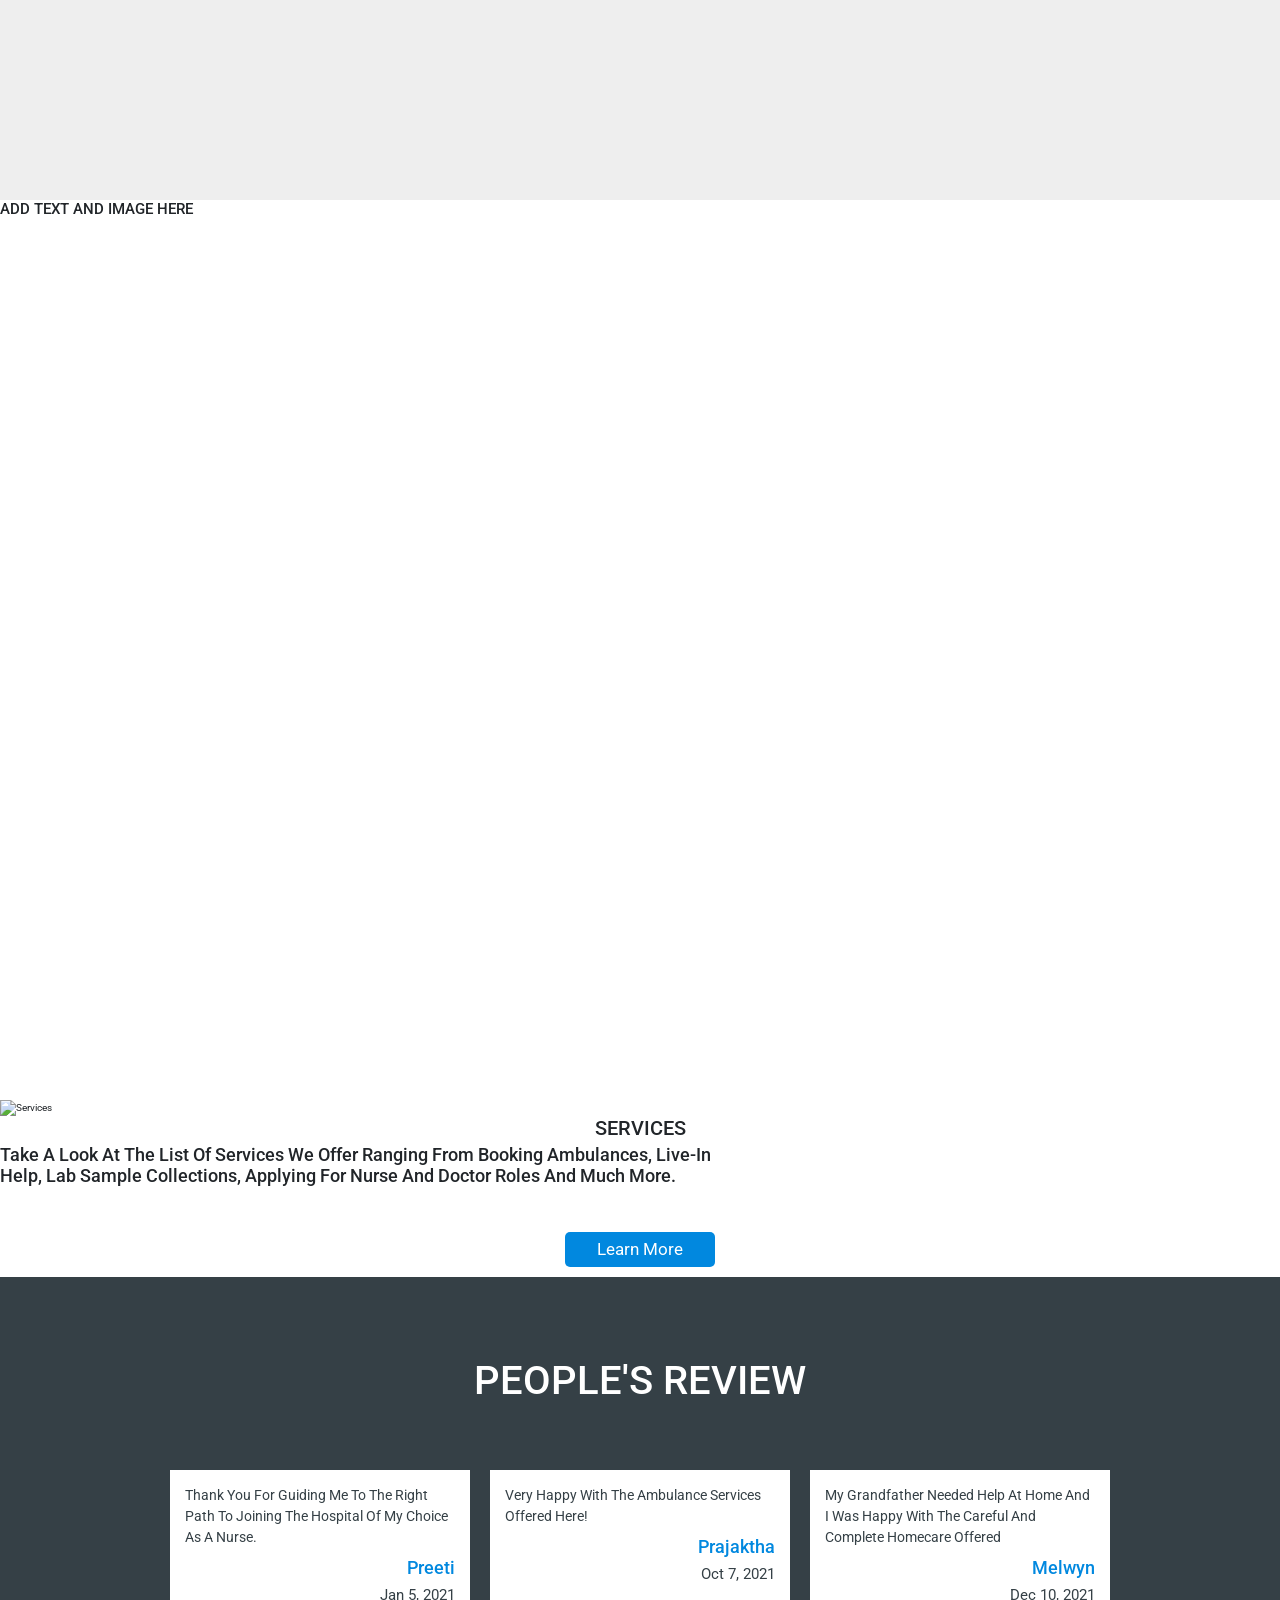
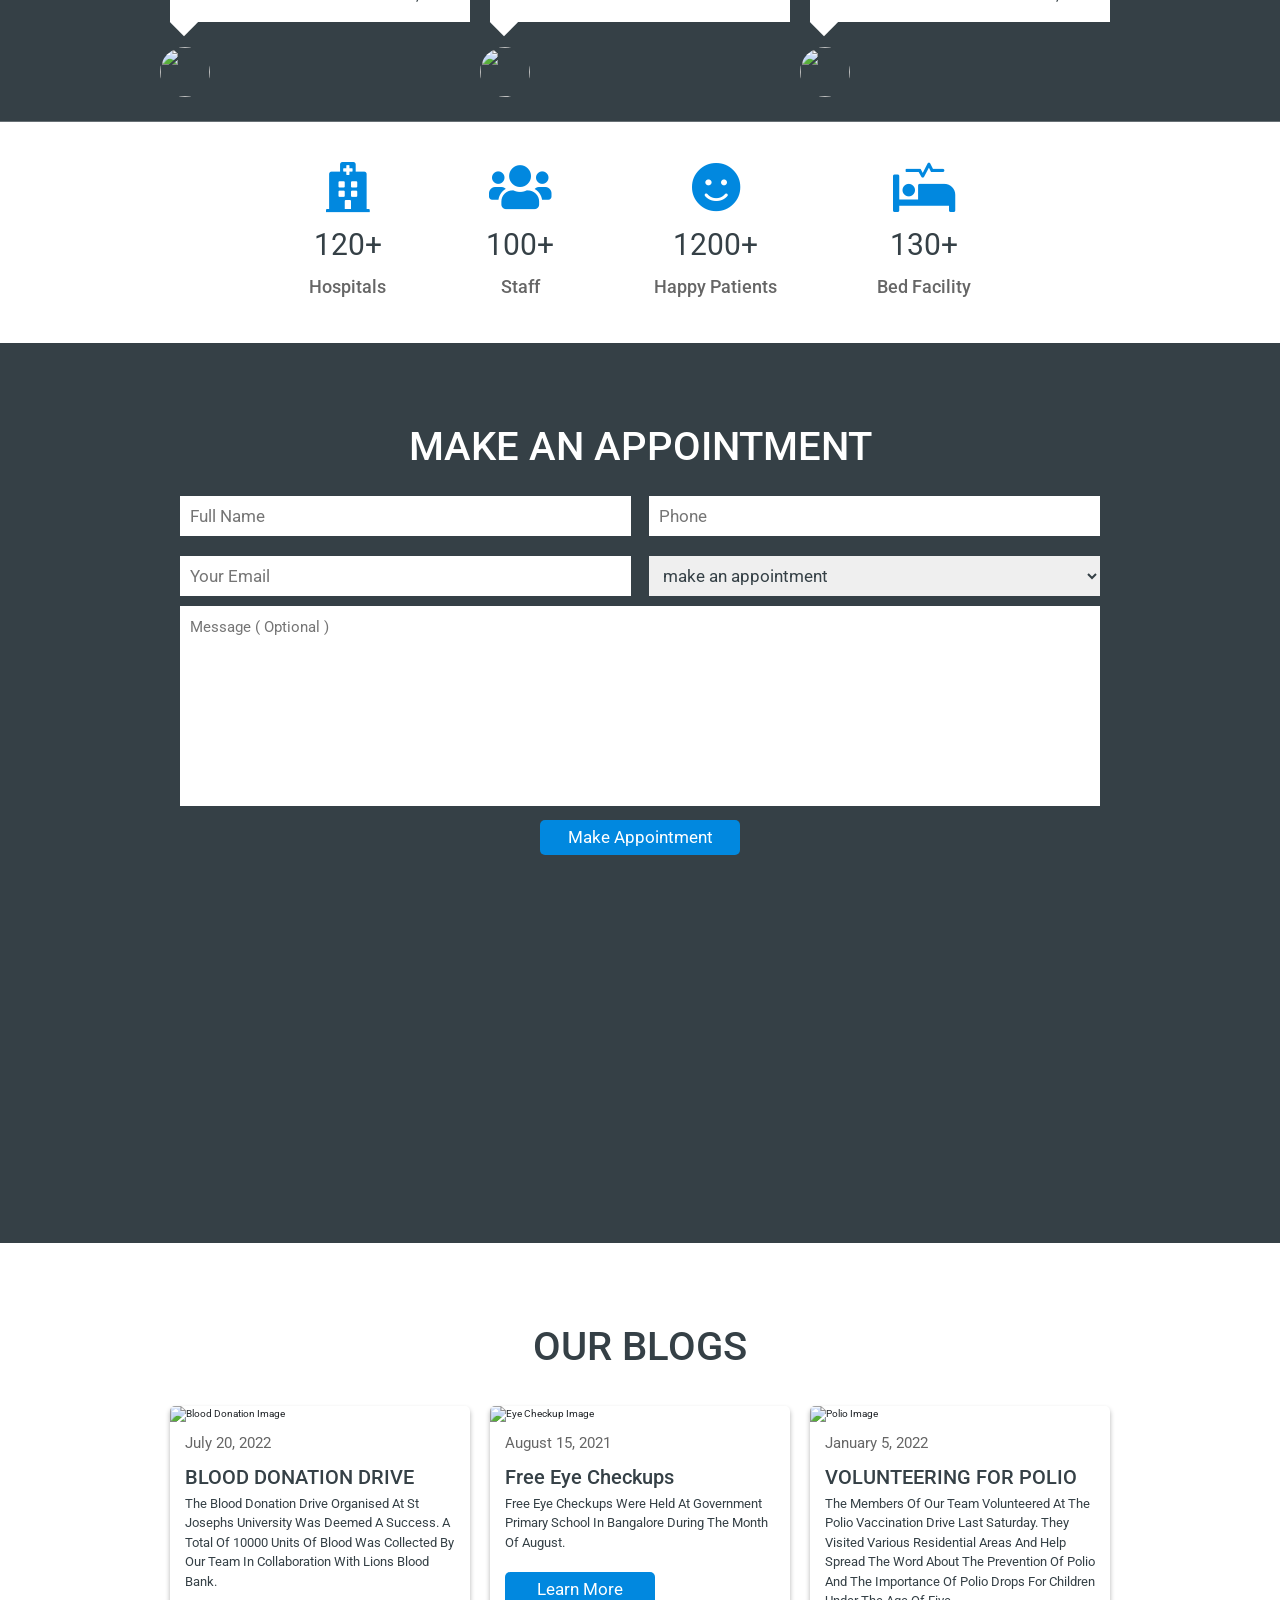
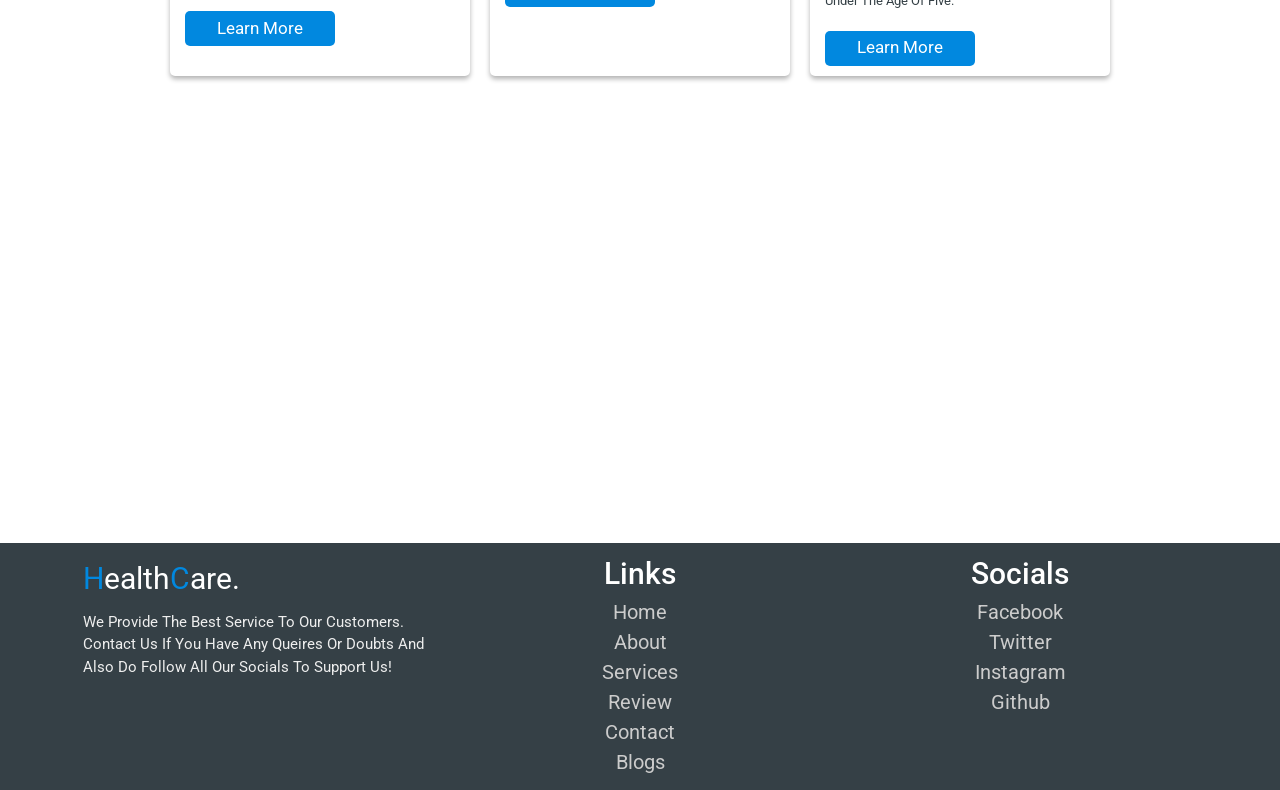
==== commit 40f554c6: "Update index.html" ====
--- a/index.html
+++ b/index.html
@@ -124,8 +124,16 @@
 
 </section>
 <section class="facility1" id="facility">
-
-  <a href="./Services.html"><button class="button">learn more</button></a>
+   <img src="https://www.policynote.ca/wp-content/uploads/2019/03/pn_Mar2019_CommunityHealthCentres.png" alt="services">
+      <center>
+          <h2>SERVICES</h2>
+      </center>
+    <h3>Take a look at the list of services we offer ranging from booking ambulances, live-in <br>
+     help, lab sample collections, applying for nurse and doctor roles and much more.</h3>  
+    <br><br>
+      <center>
+        <a href="./Services.html"><button class="button">learn more</button></a>
+      </center>
 
 
 </section>
--- a/style.css
+++ b/style.css
@@ -179,6 +179,10 @@
   color:#666;
 }
 
+.facility1{
+  min-height: inherit;
+}
+
 .facility{
   min-height: 100vh;
 }
@@ -513,4 +517,4 @@
     width:100%;
   }
 
-}+}
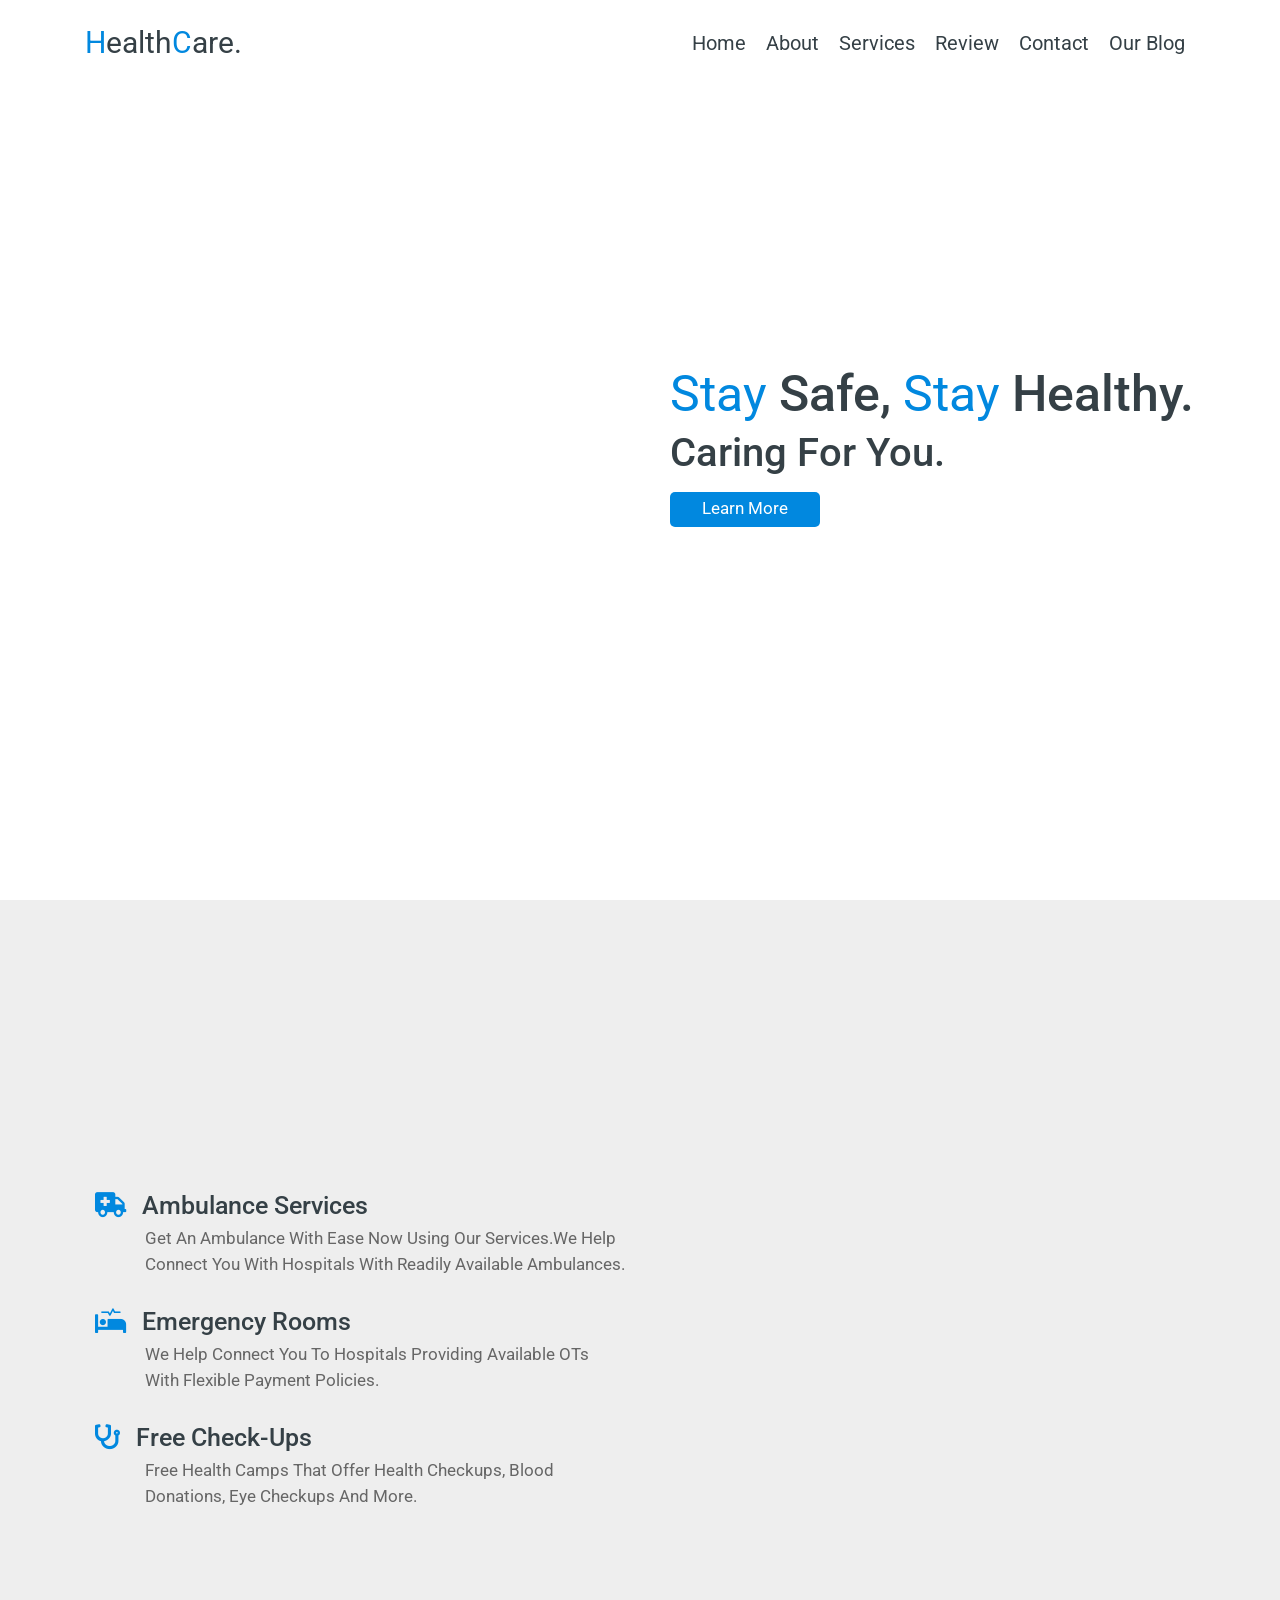
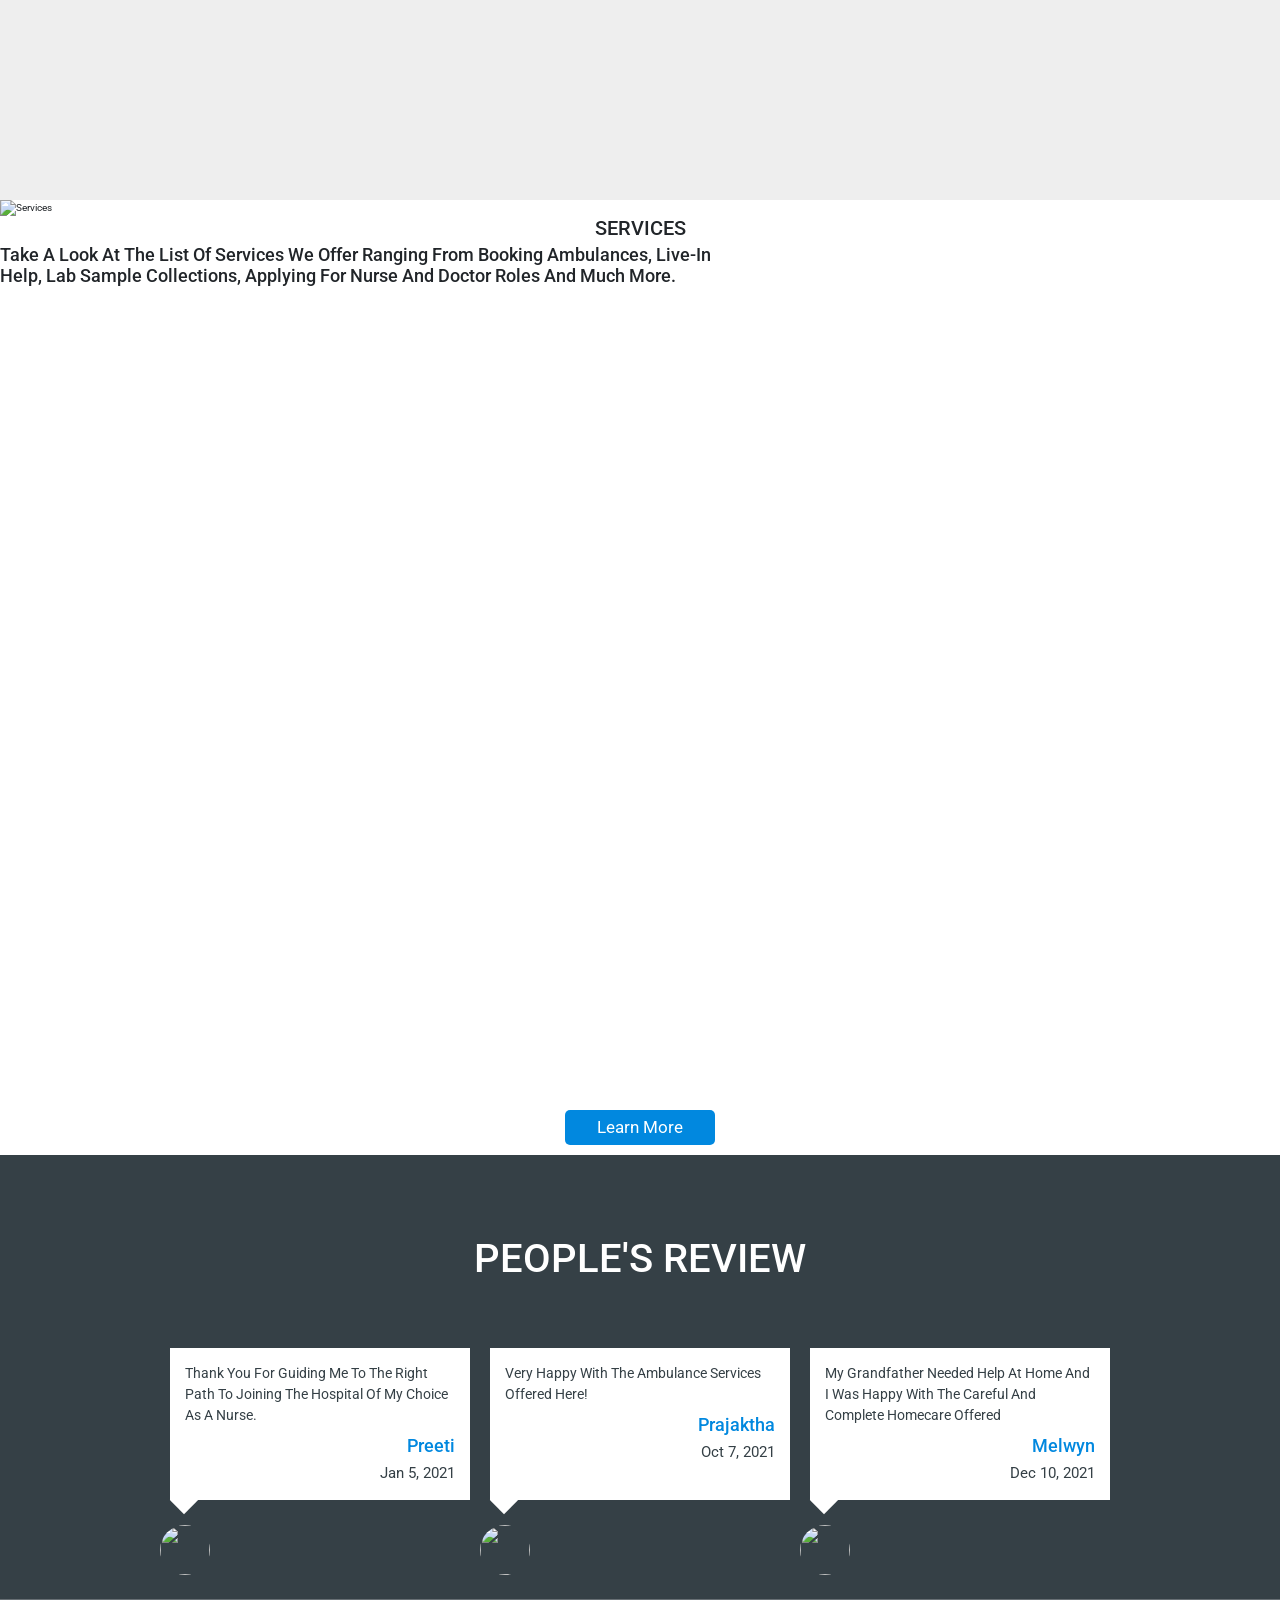
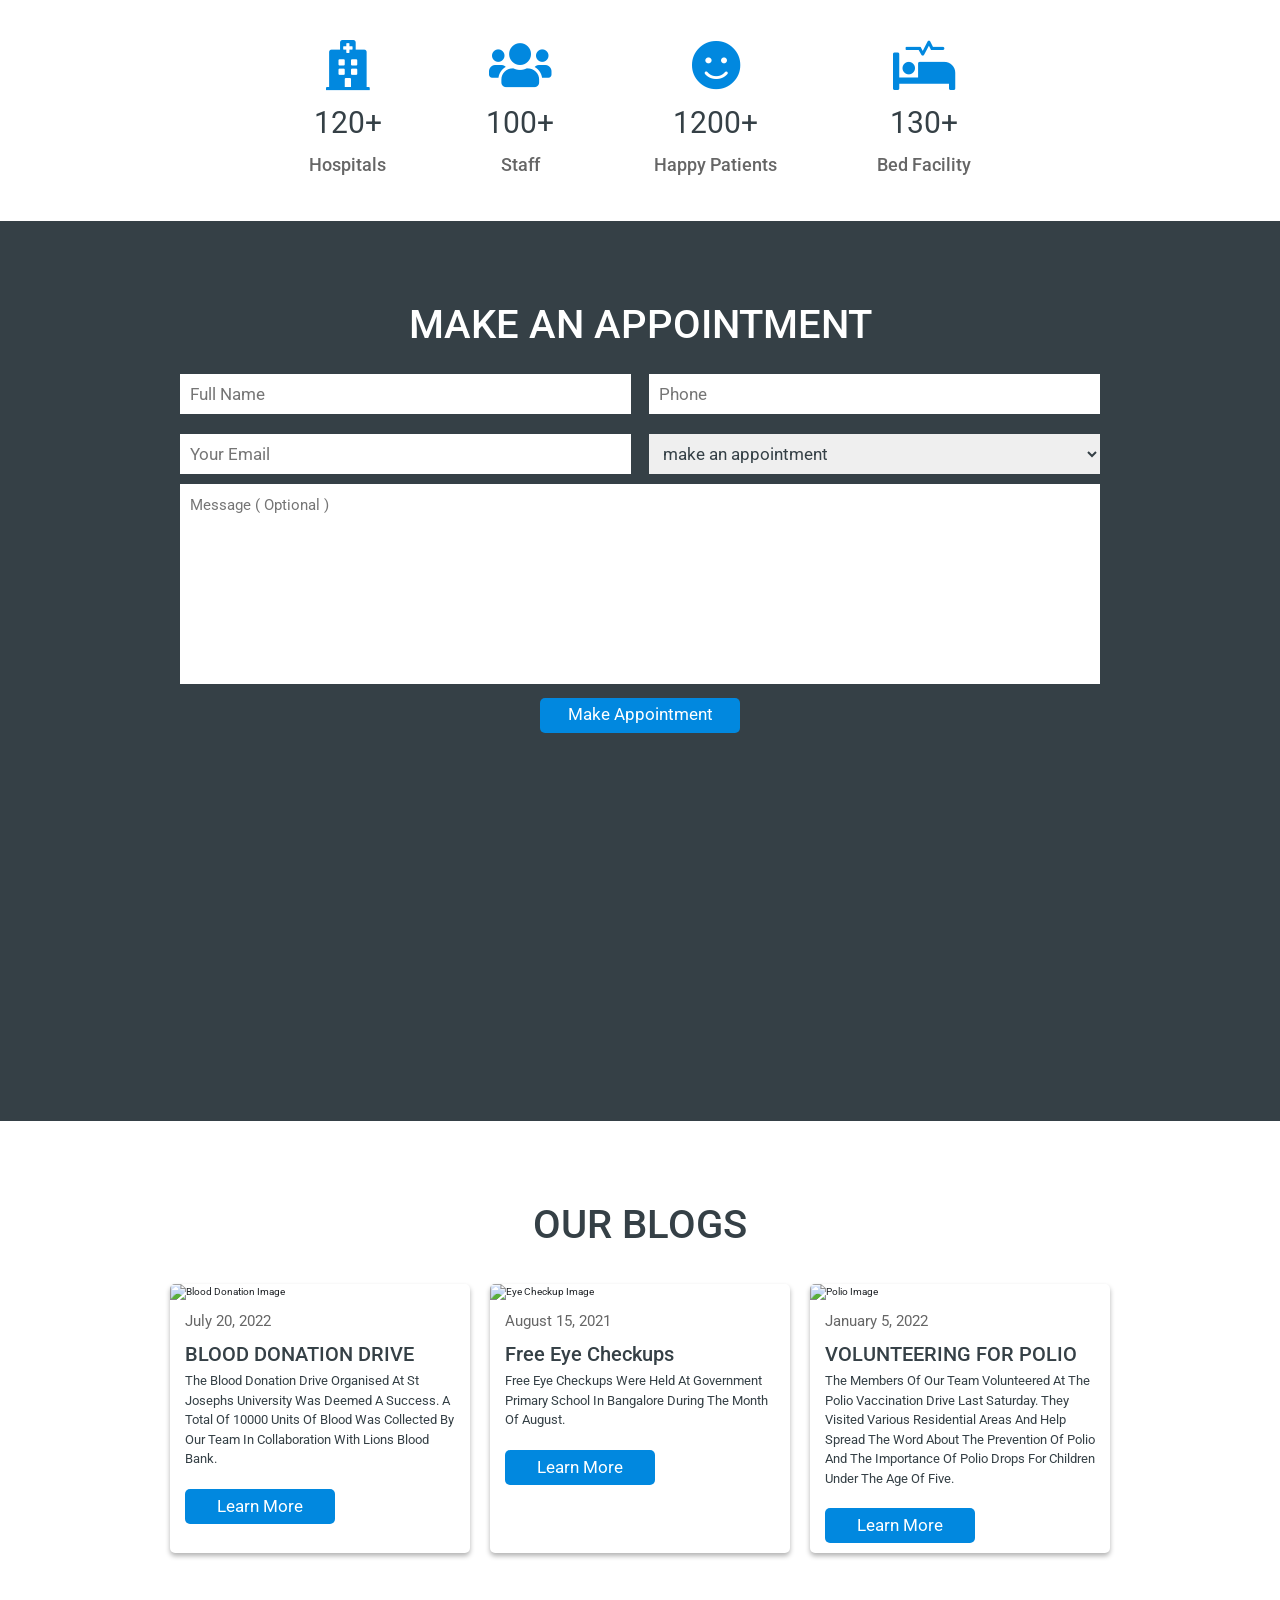
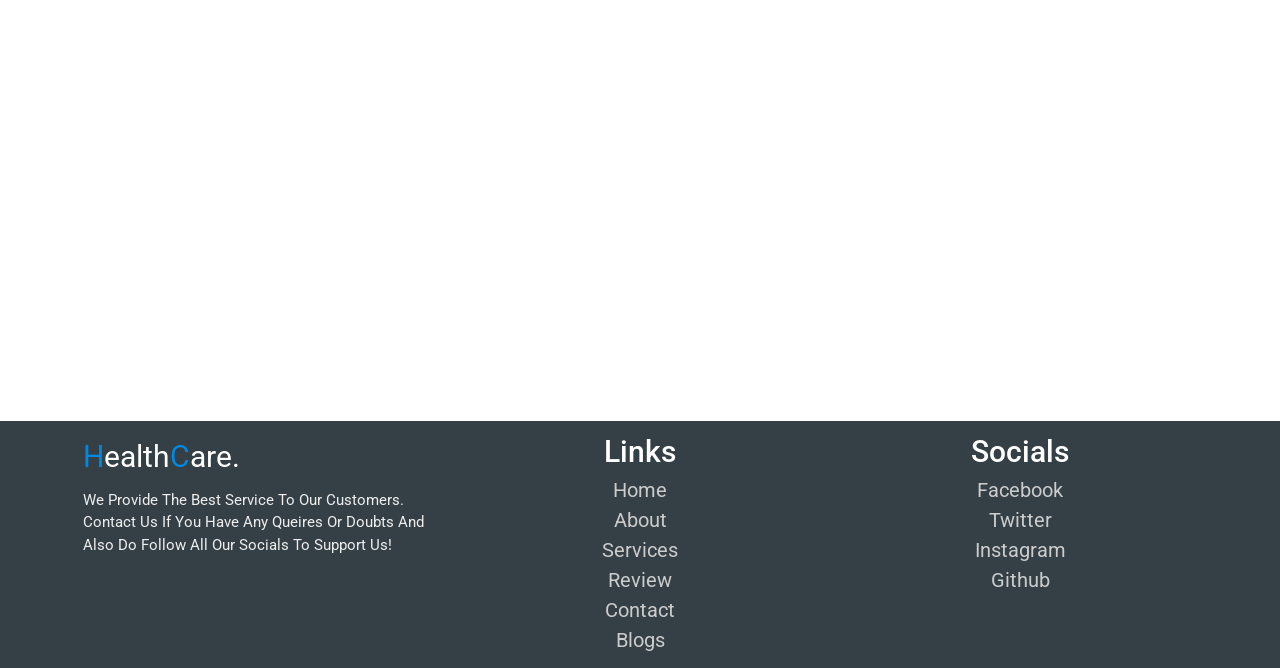
==== commit d23f6e8a: "Update index.html" ====
--- a/index.html
+++ b/index.html
@@ -120,22 +120,18 @@
 <!-- facility section starts  -->
 
 <section class="facility" id="facility">
-    <h4>ADD TEXT AND IMAGE HERE</h4>
-
-</section>
-<section class="facility1" id="facility">
-   <img src="https://www.policynote.ca/wp-content/uploads/2019/03/pn_Mar2019_CommunityHealthCentres.png" alt="services">
+    <img src="https://www.policynote.ca/wp-content/uploads/2019/03/pn_Mar2019_CommunityHealthCentres.png" alt="services">
       <center>
           <h2>SERVICES</h2>
       </center>
     <h3>Take a look at the list of services we offer ranging from booking ambulances, live-in <br>
      help, lab sample collections, applying for nurse and doctor roles and much more.</h3>  
     <br><br>
-      <center>
+</section>
+<section class="facility1" id="facility">
+     <center>
         <a href="./Services.html"><button class="button">learn more</button></a>
       </center>
-
-
 </section>
 
 <!-- facility section ends -->
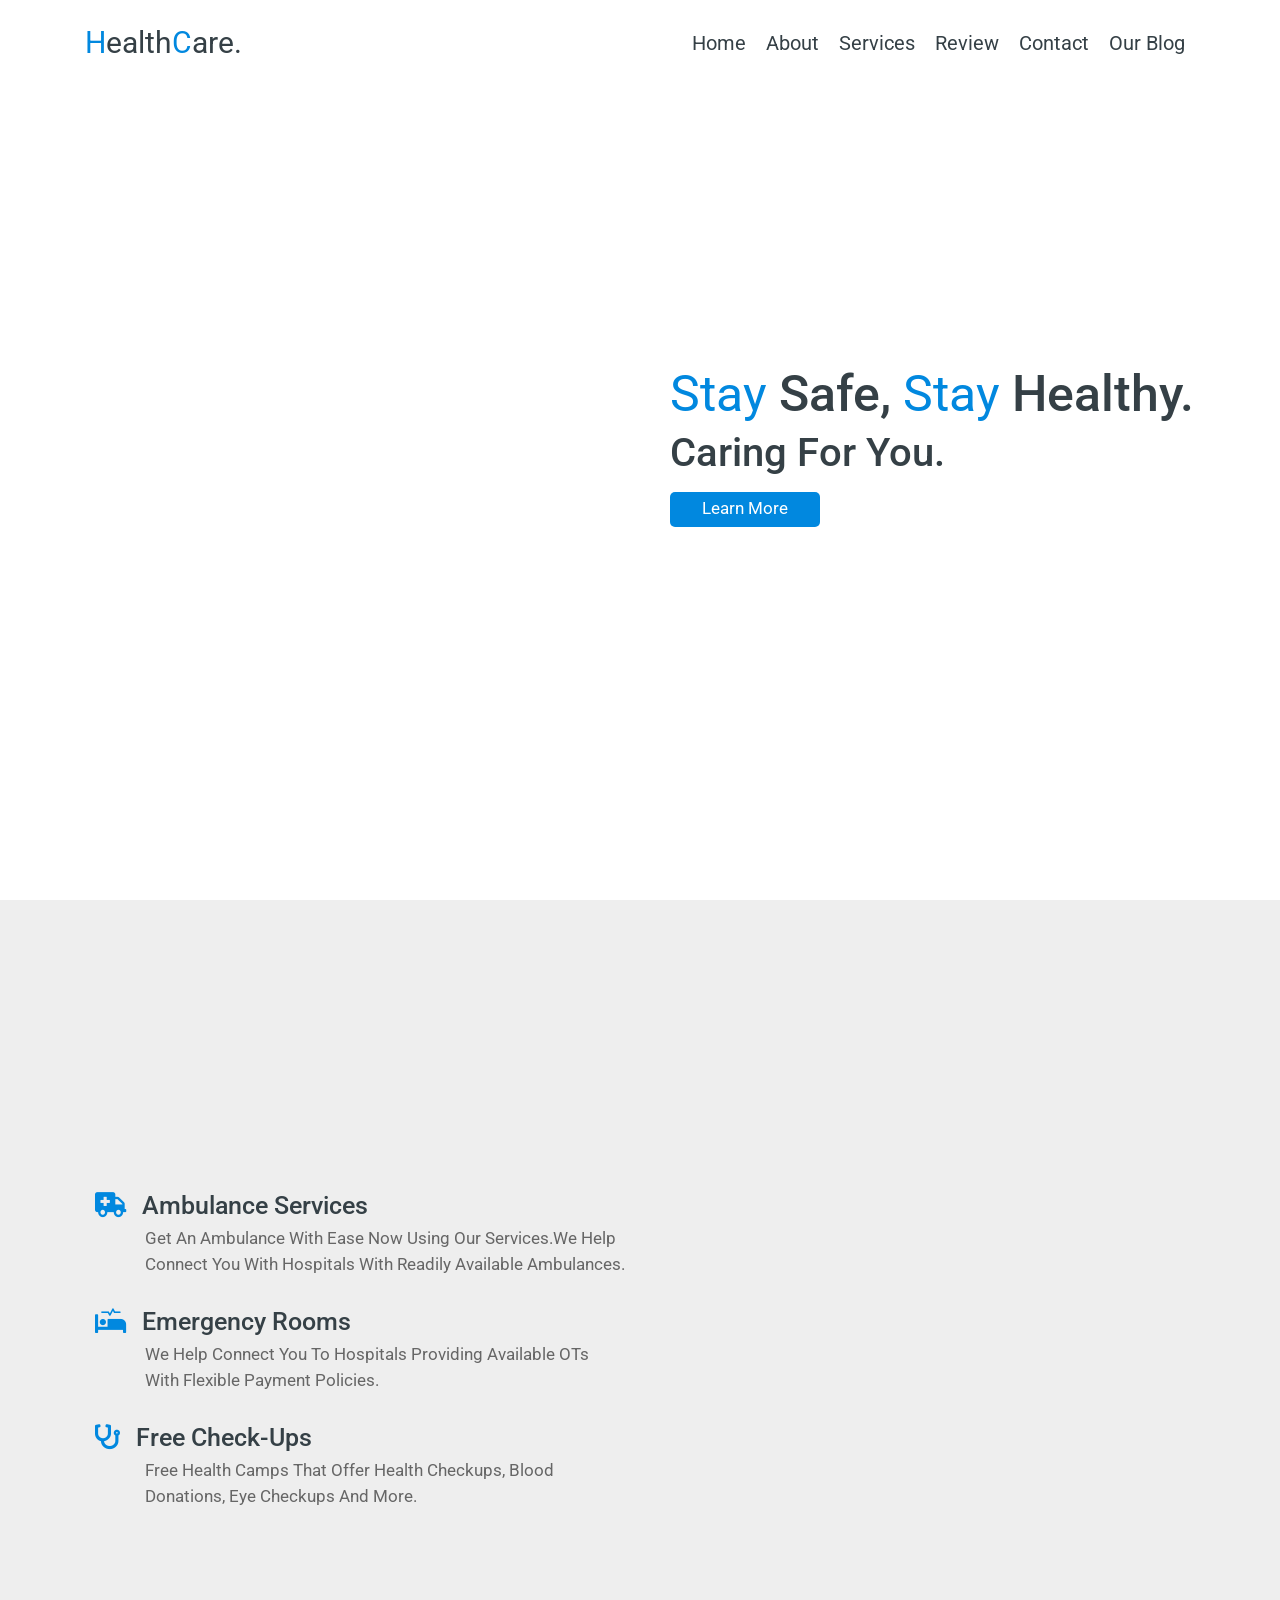
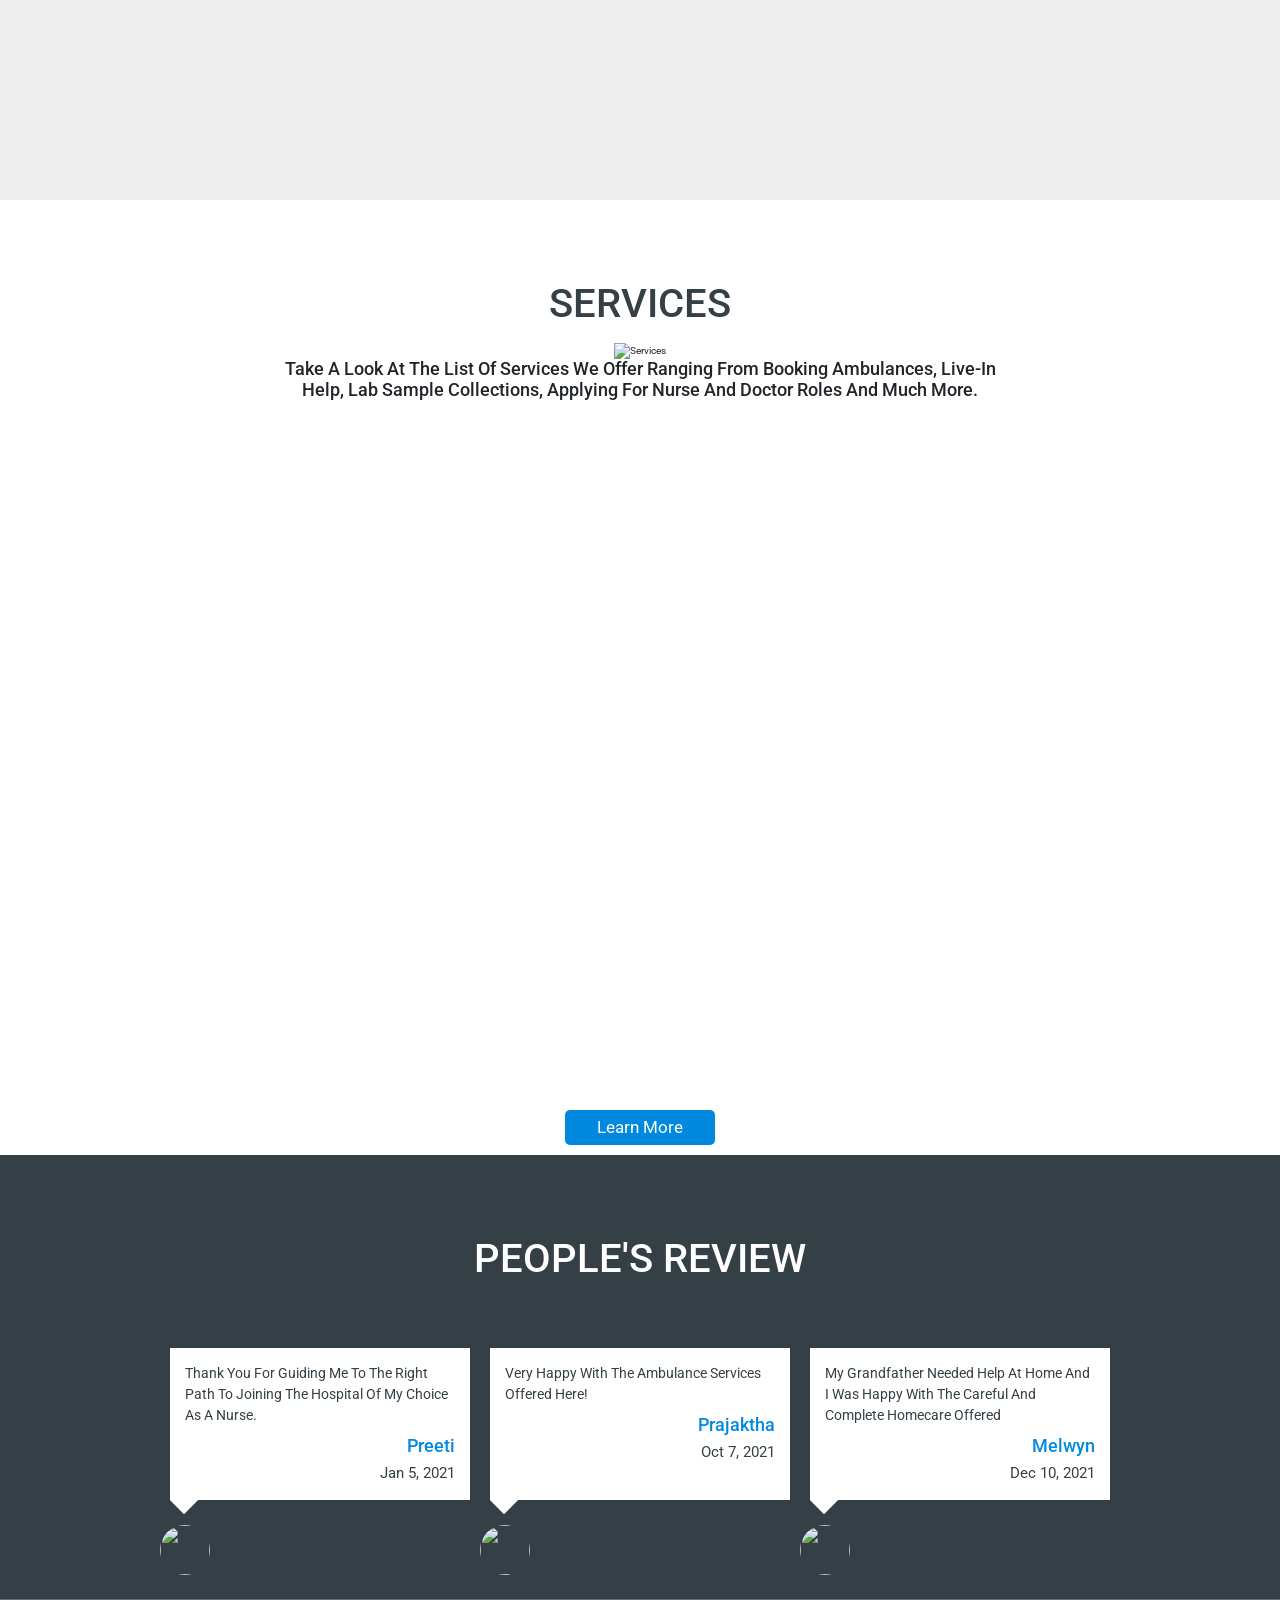
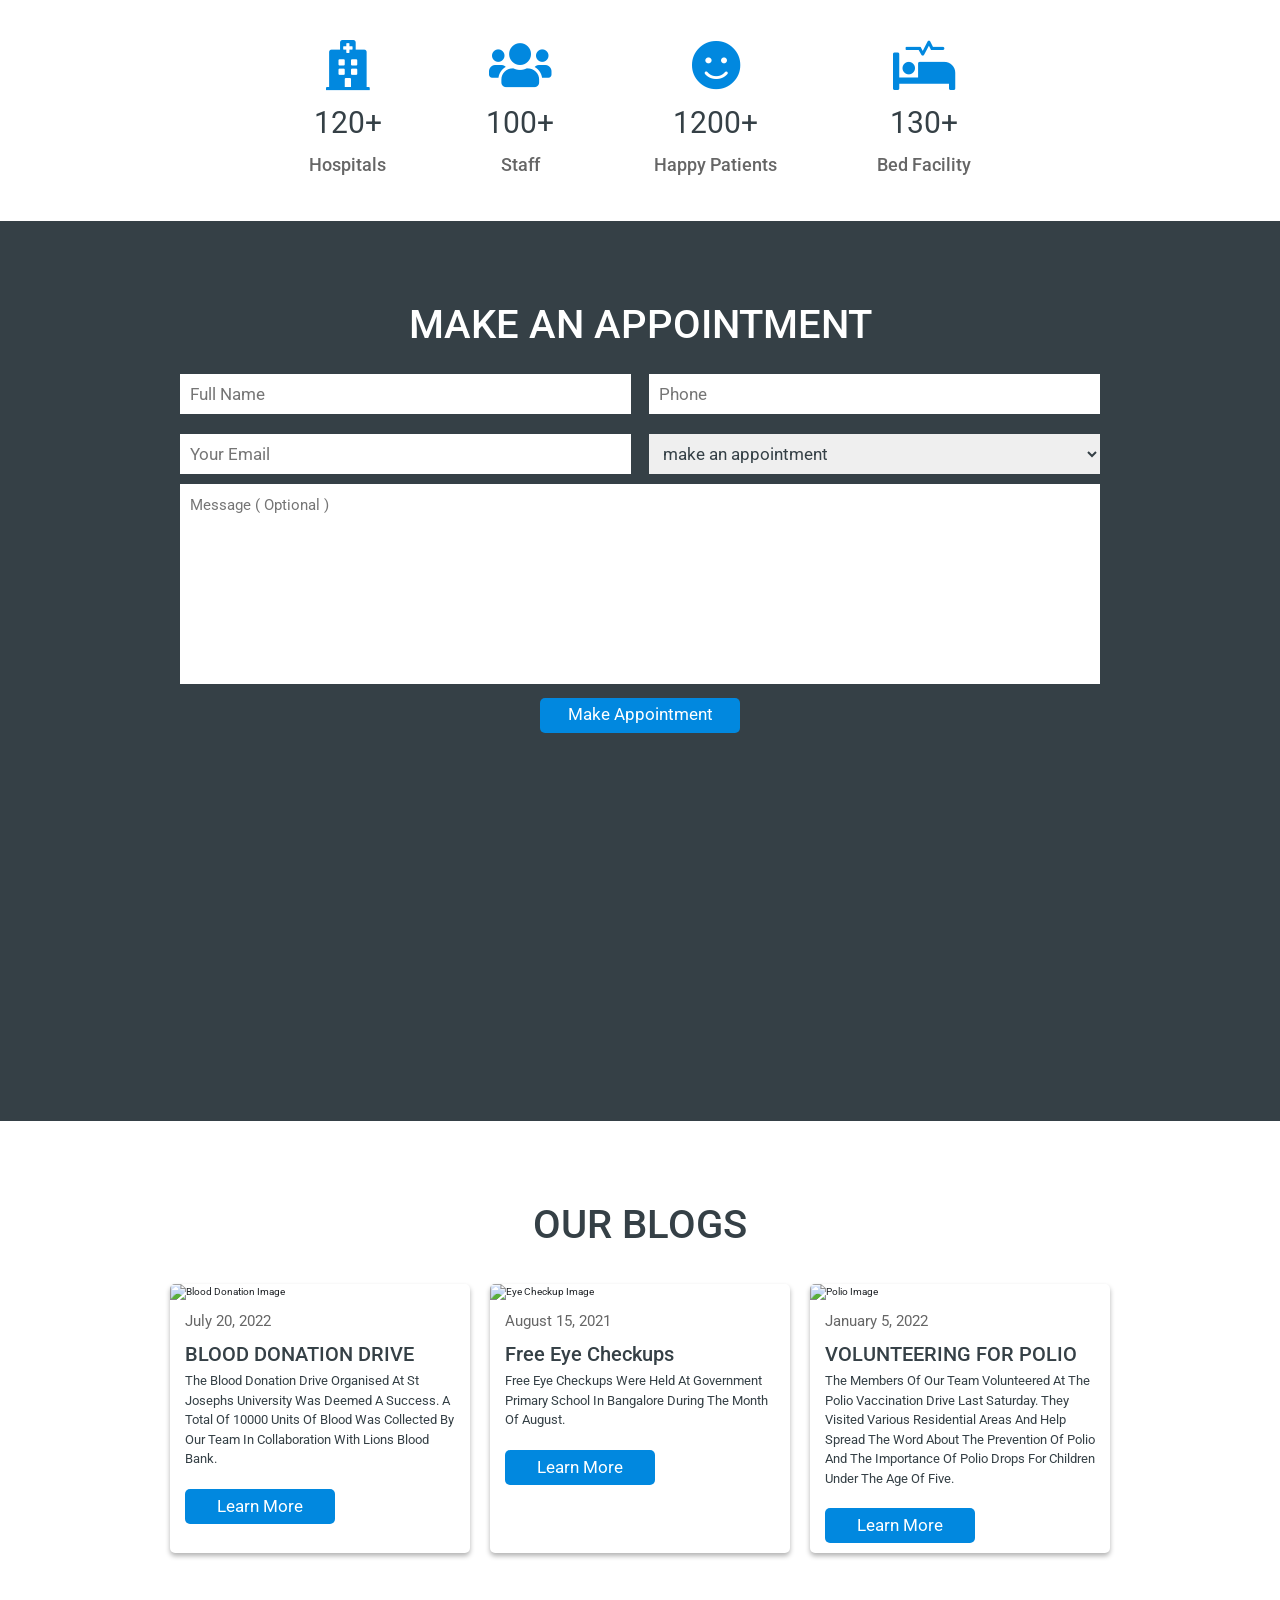
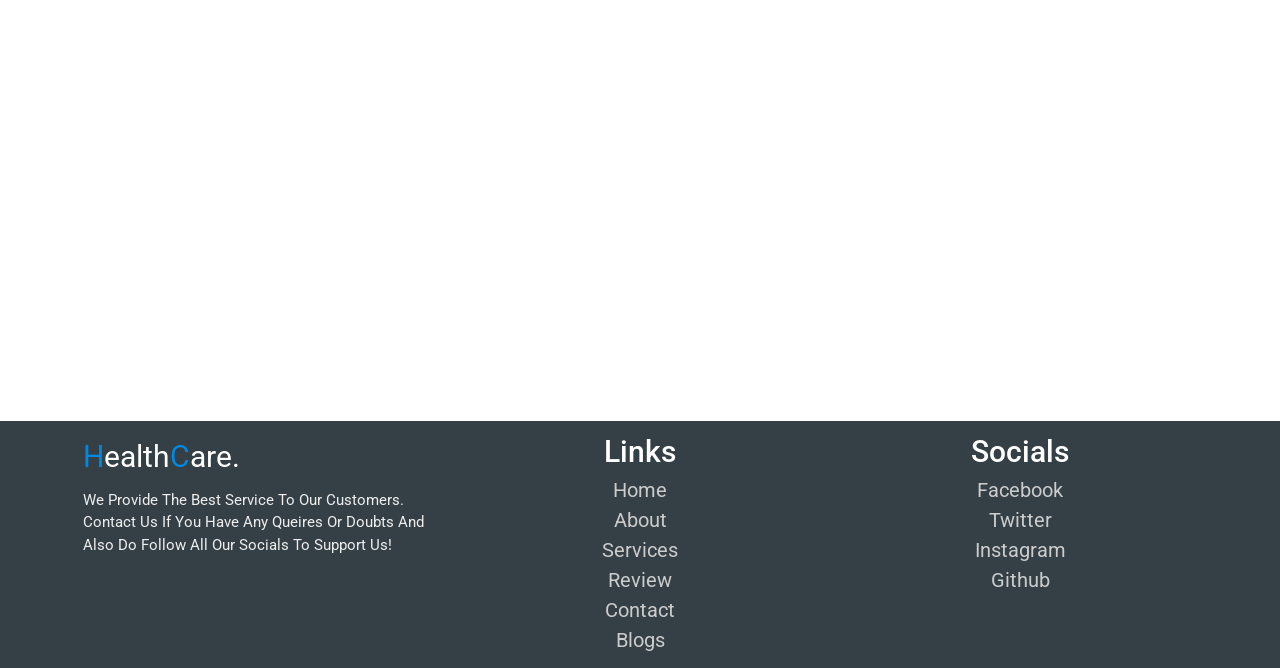
==== commit 7ba96fbe: "Update index.html" ====
--- a/index.html
+++ b/index.html
@@ -120,13 +120,16 @@
 <!-- facility section starts  -->
 
 <section class="facility" id="facility">
-    <img src="https://www.policynote.ca/wp-content/uploads/2019/03/pn_Mar2019_CommunityHealthCentres.png" alt="services">
-      <center>
-          <h2>SERVICES</h2>
-      </center>
-    <h3>Take a look at the list of services we offer ranging from booking ambulances, live-in <br>
-     help, lab sample collections, applying for nurse and doctor roles and much more.</h3>  
-    <br><br>
+  <h1 class="heading"><span></span> SERVICES <span></span></h1>
+<center>
+  <img src="https://www.policynote.ca/wp-content/uploads/2019/03/pn_Mar2019_CommunityHealthCentres.png" width="50%" height="50%" alt="services">
+
+  <h3 class="facilitycolor">Take a look at the list of services we offer ranging from booking ambulances, live-in <br>
+   help, lab sample collections, applying for nurse and doctor roles and much more.</h3>
+  <br><br>
+
+</center>
+
 </section>
 <section class="facility1" id="facility">
      <center>
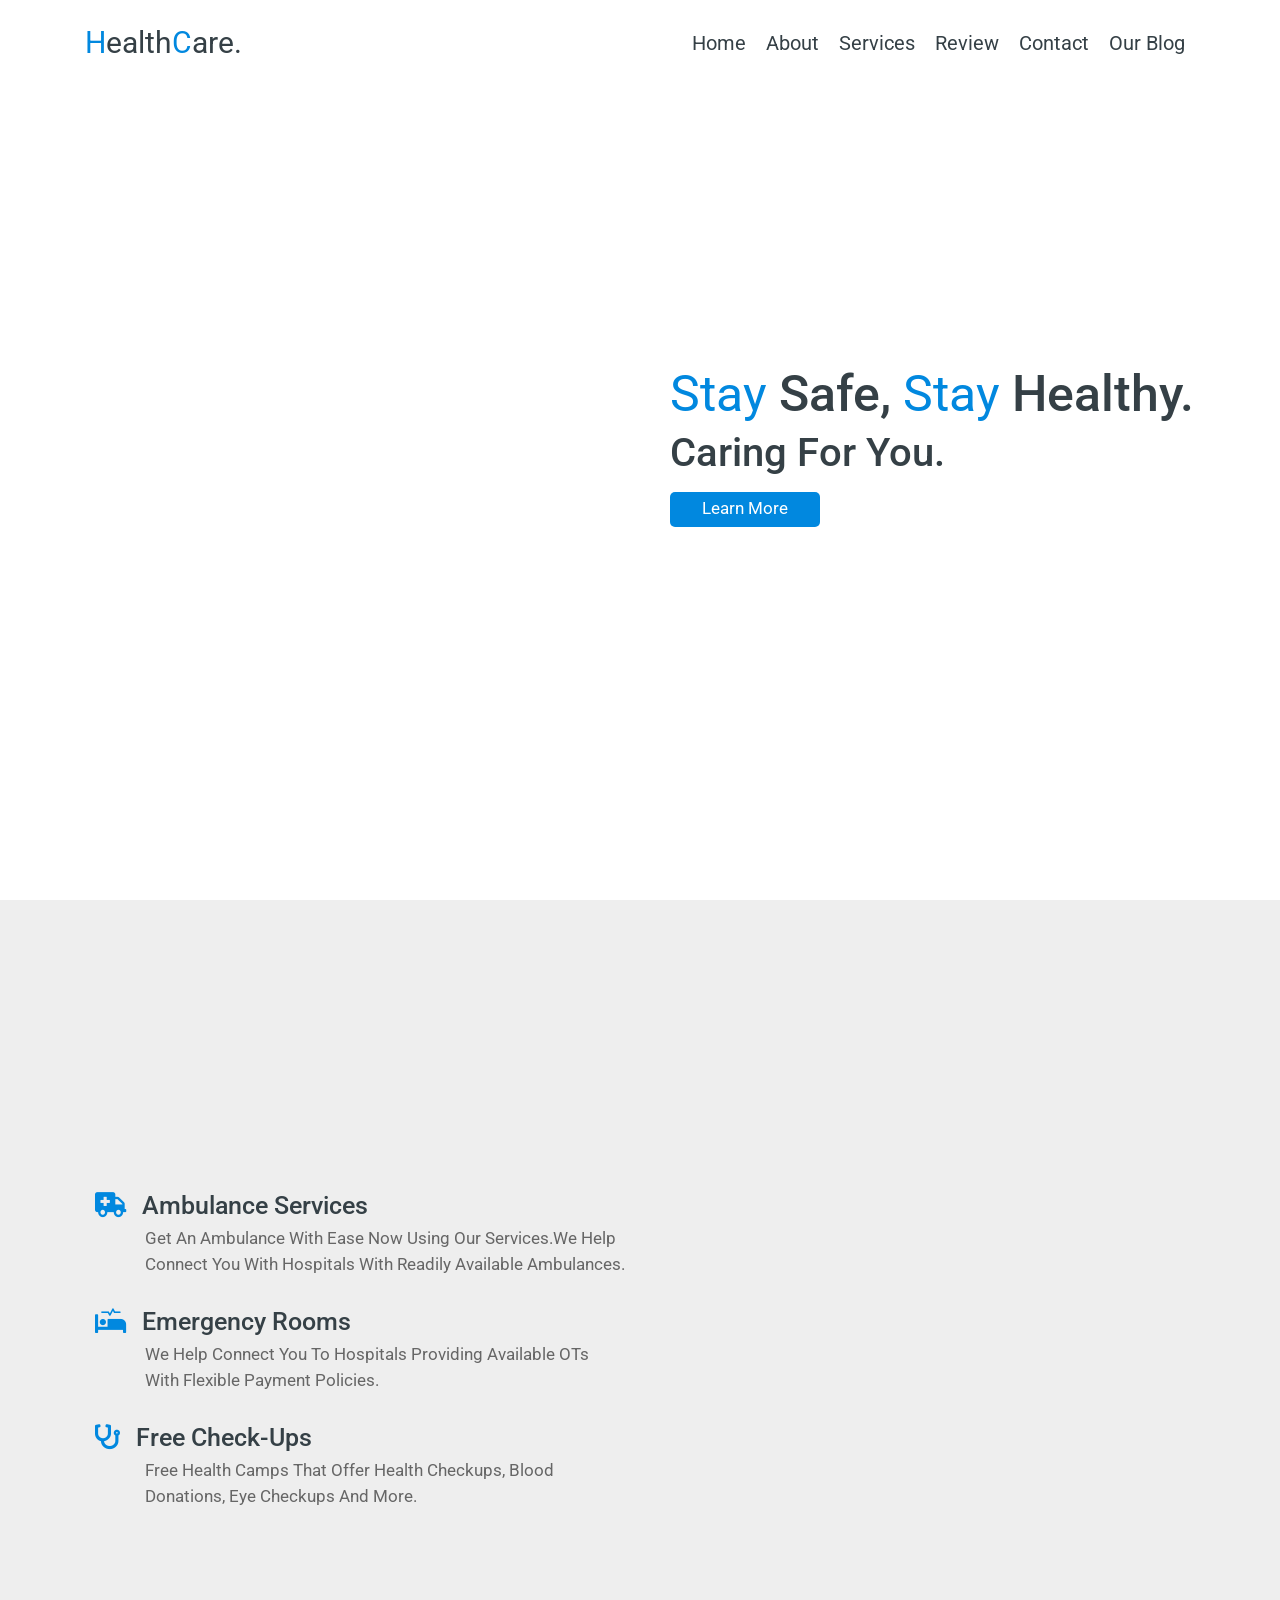
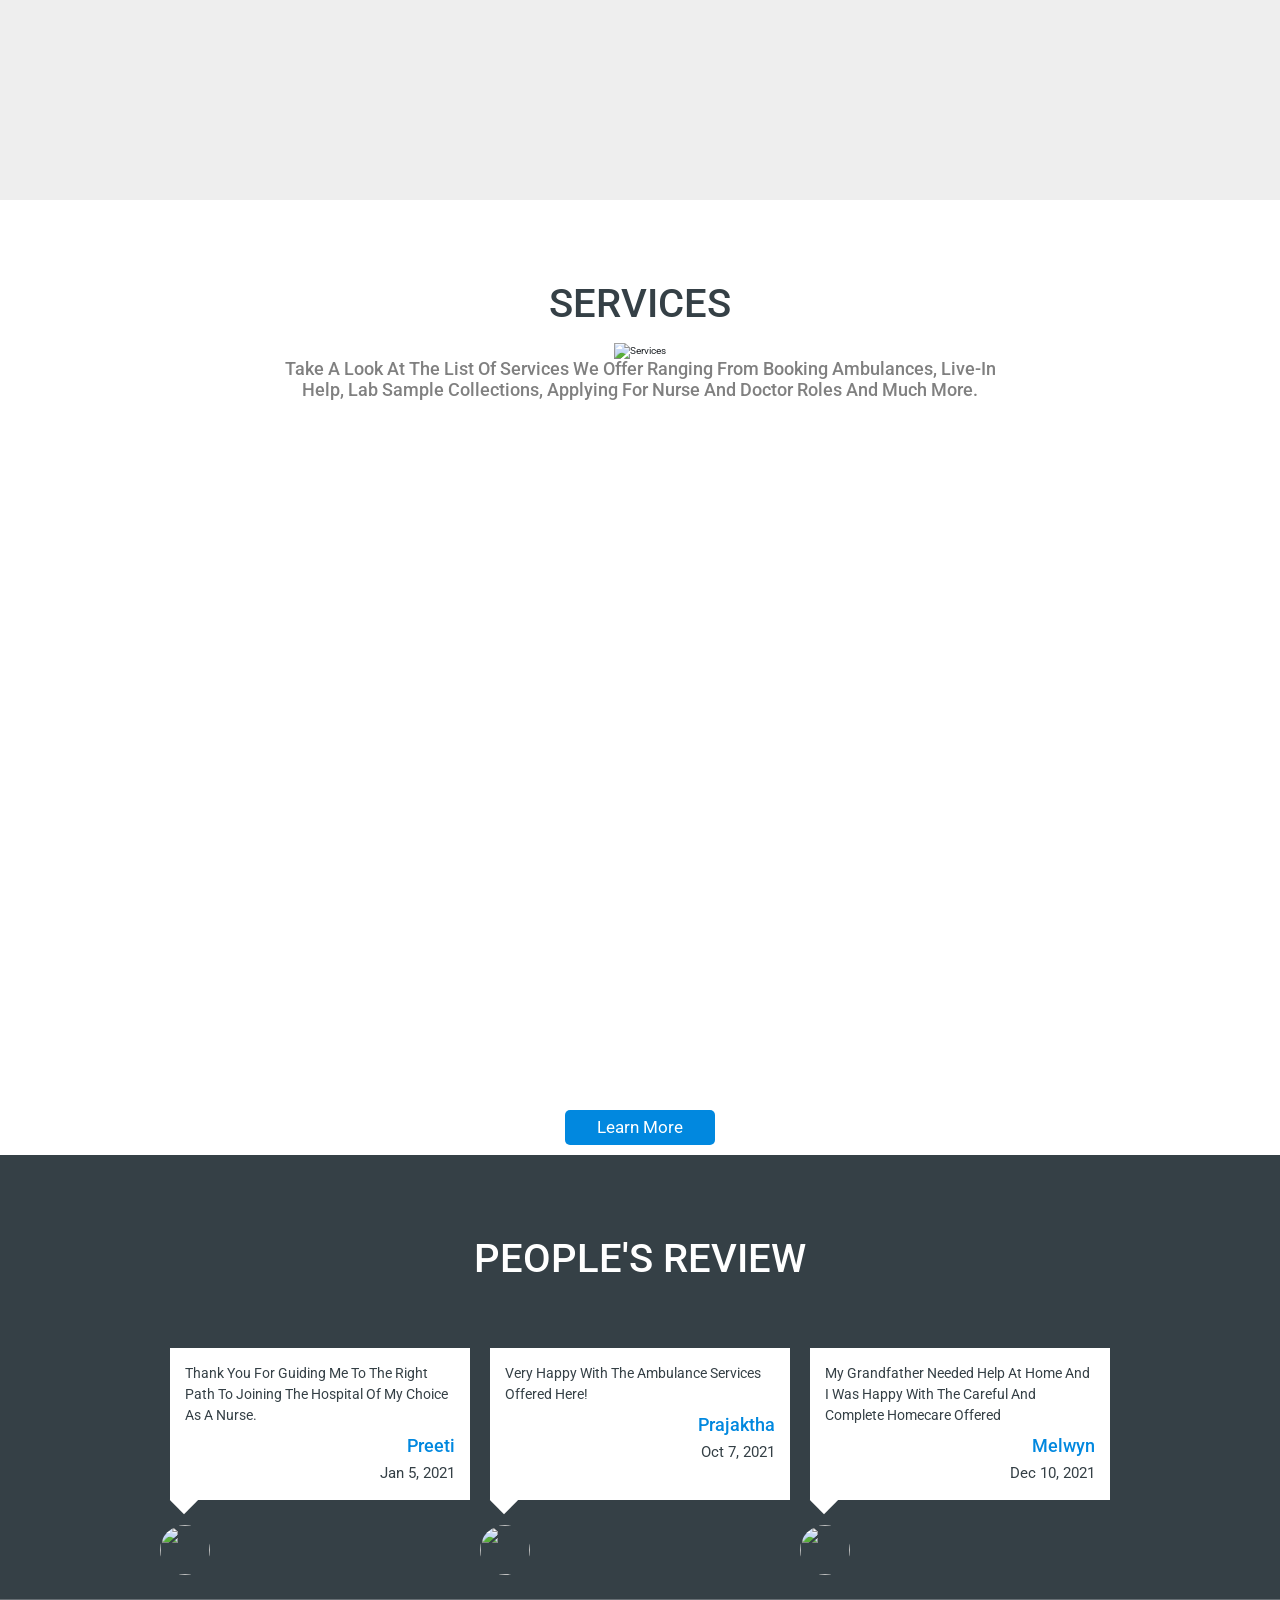
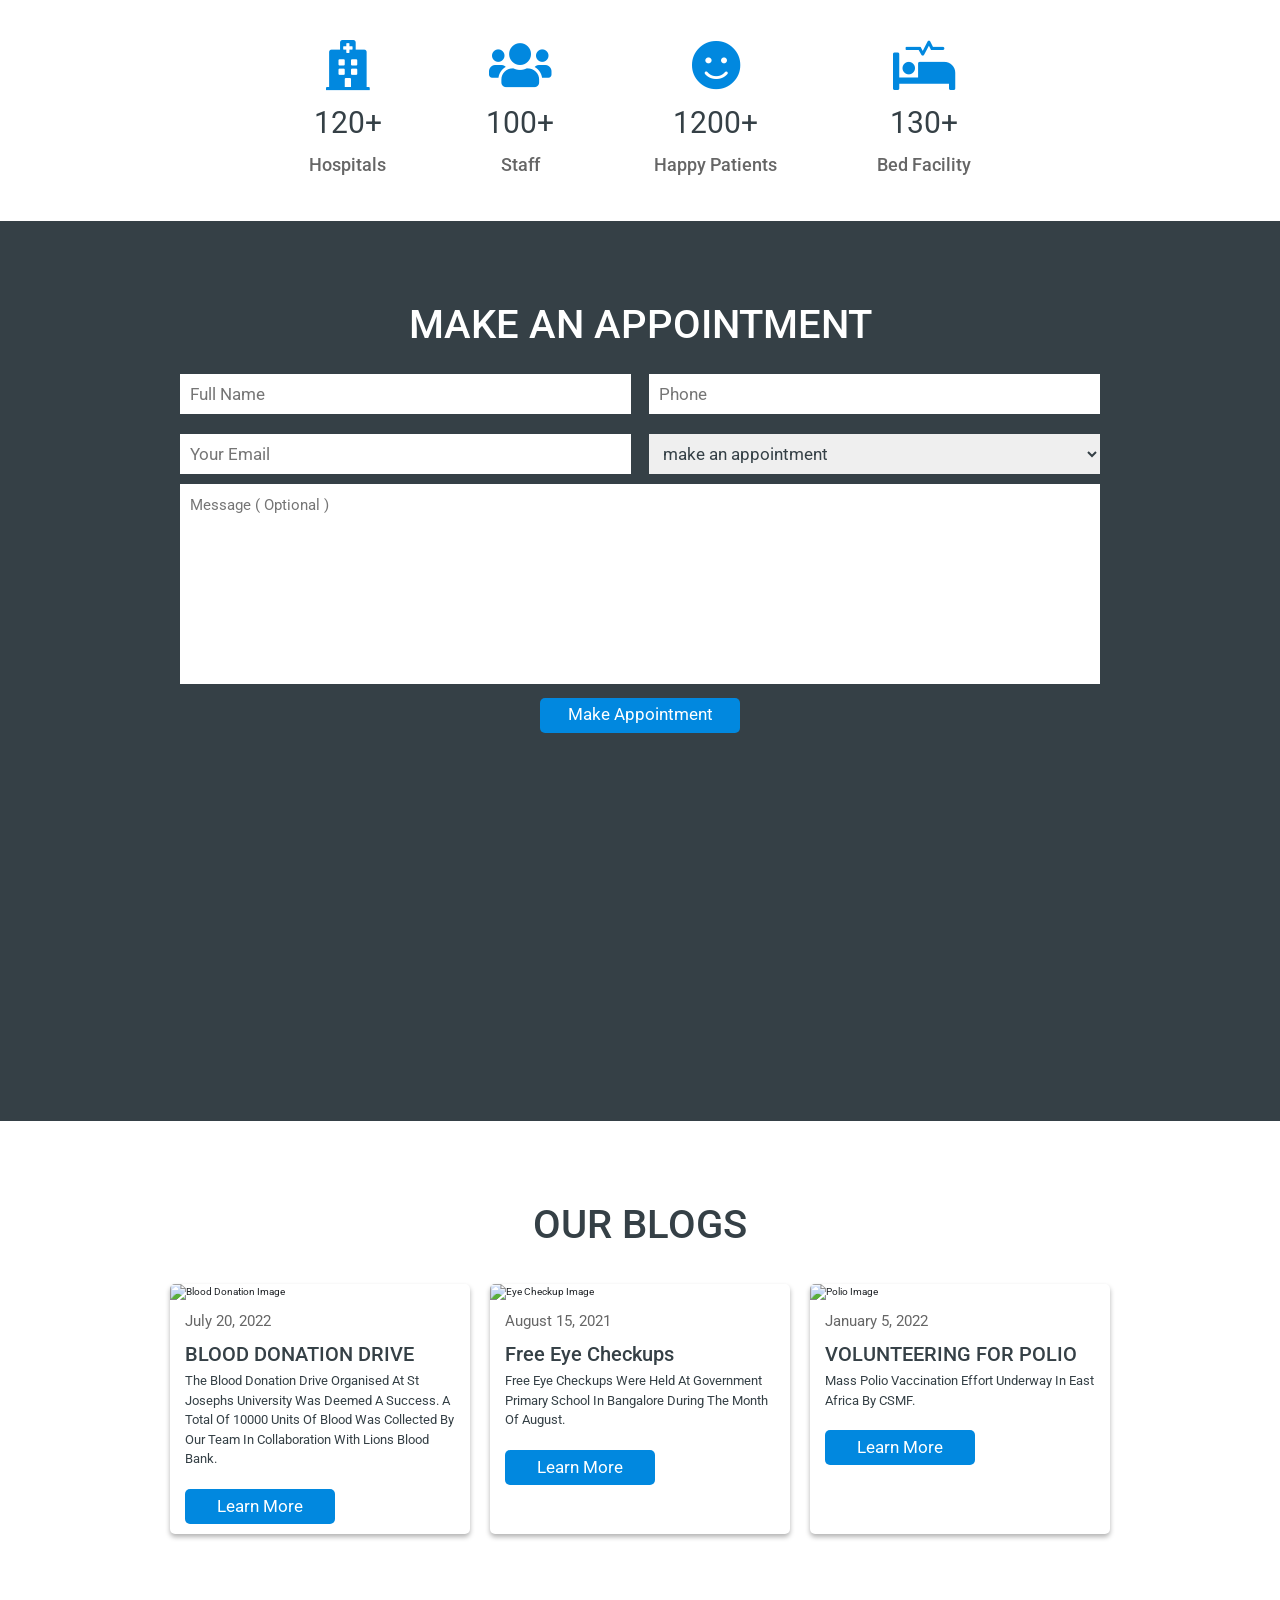
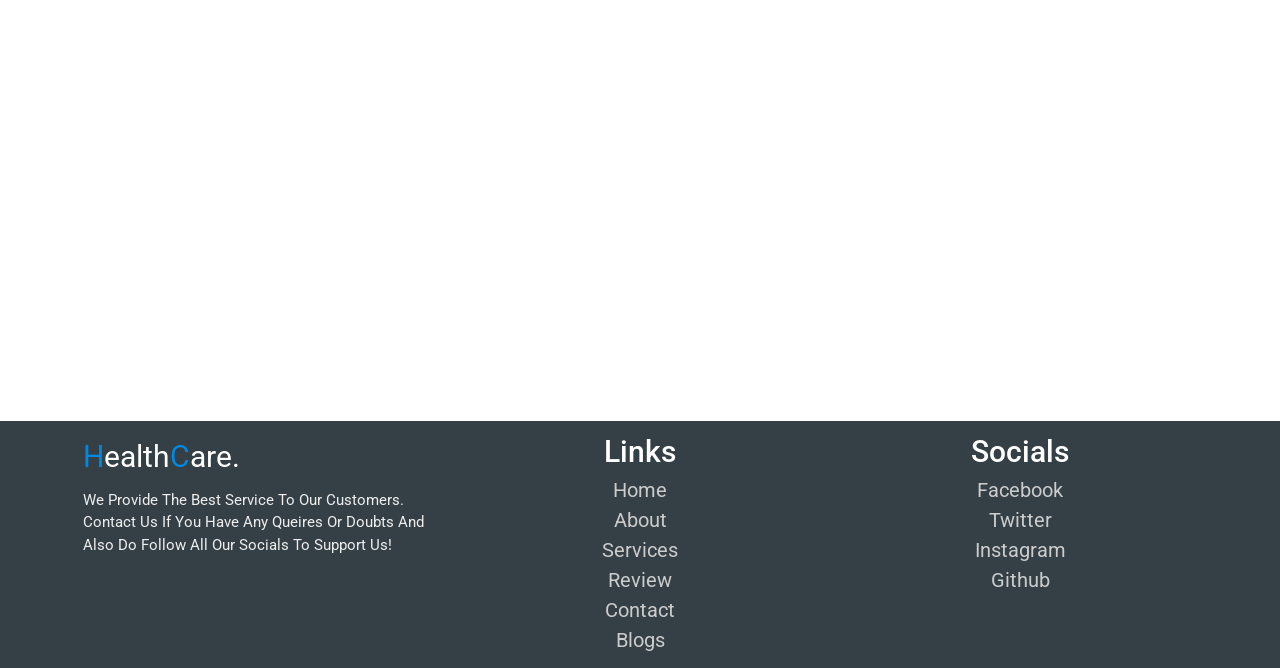
==== commit 4a88a532: "linking polio post to home page" ====
--- a/index.html
+++ b/index.html
@@ -300,9 +300,8 @@
                 <div class="content">
                     <span>January 5, 2022</span>
                     <a href="#"><h3>VOLUNTEERING FOR POLIO</h3></a>
-                    <p>The members of our team volunteered at the polio vaccination drive last saturday. They visited various residential areas and help spread the word 
-                    about the prevention of polio and the importance of polio drops for children under the age of five.</p>
-                    <a href="#"><button class="button">learn more</button></a>
+                    <p>Mass Polio Vaccination Effort Underway in East Africa by CSMF.</p>
+                    <a href="./post-polio.html"><button class="button">learn more</button></a>
                 </div>
             </div>
 
--- a/style.css
+++ b/style.css
@@ -186,6 +186,9 @@
 .facility{
   min-height: 100vh;
 }
+.facilitycolor{
+  color: grey;
+}
 
 .facility .box-container{
   display: flex;
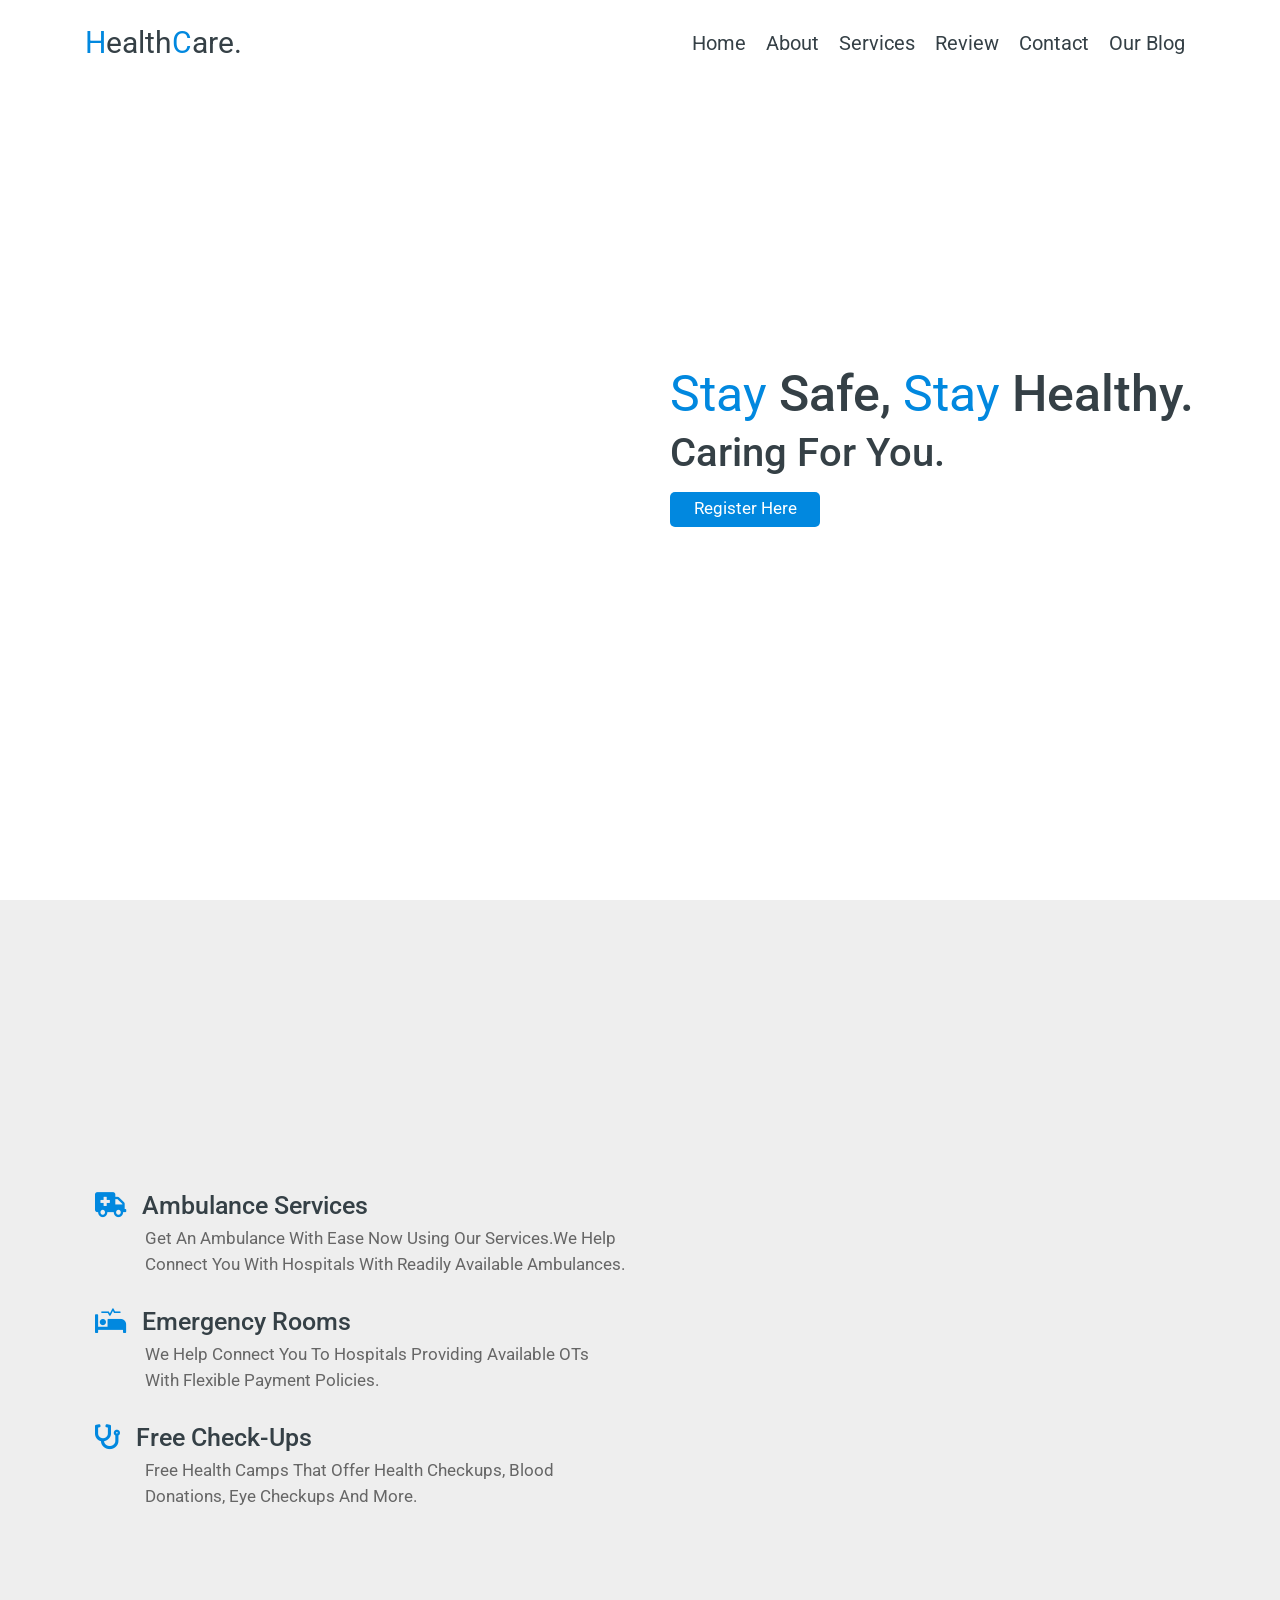
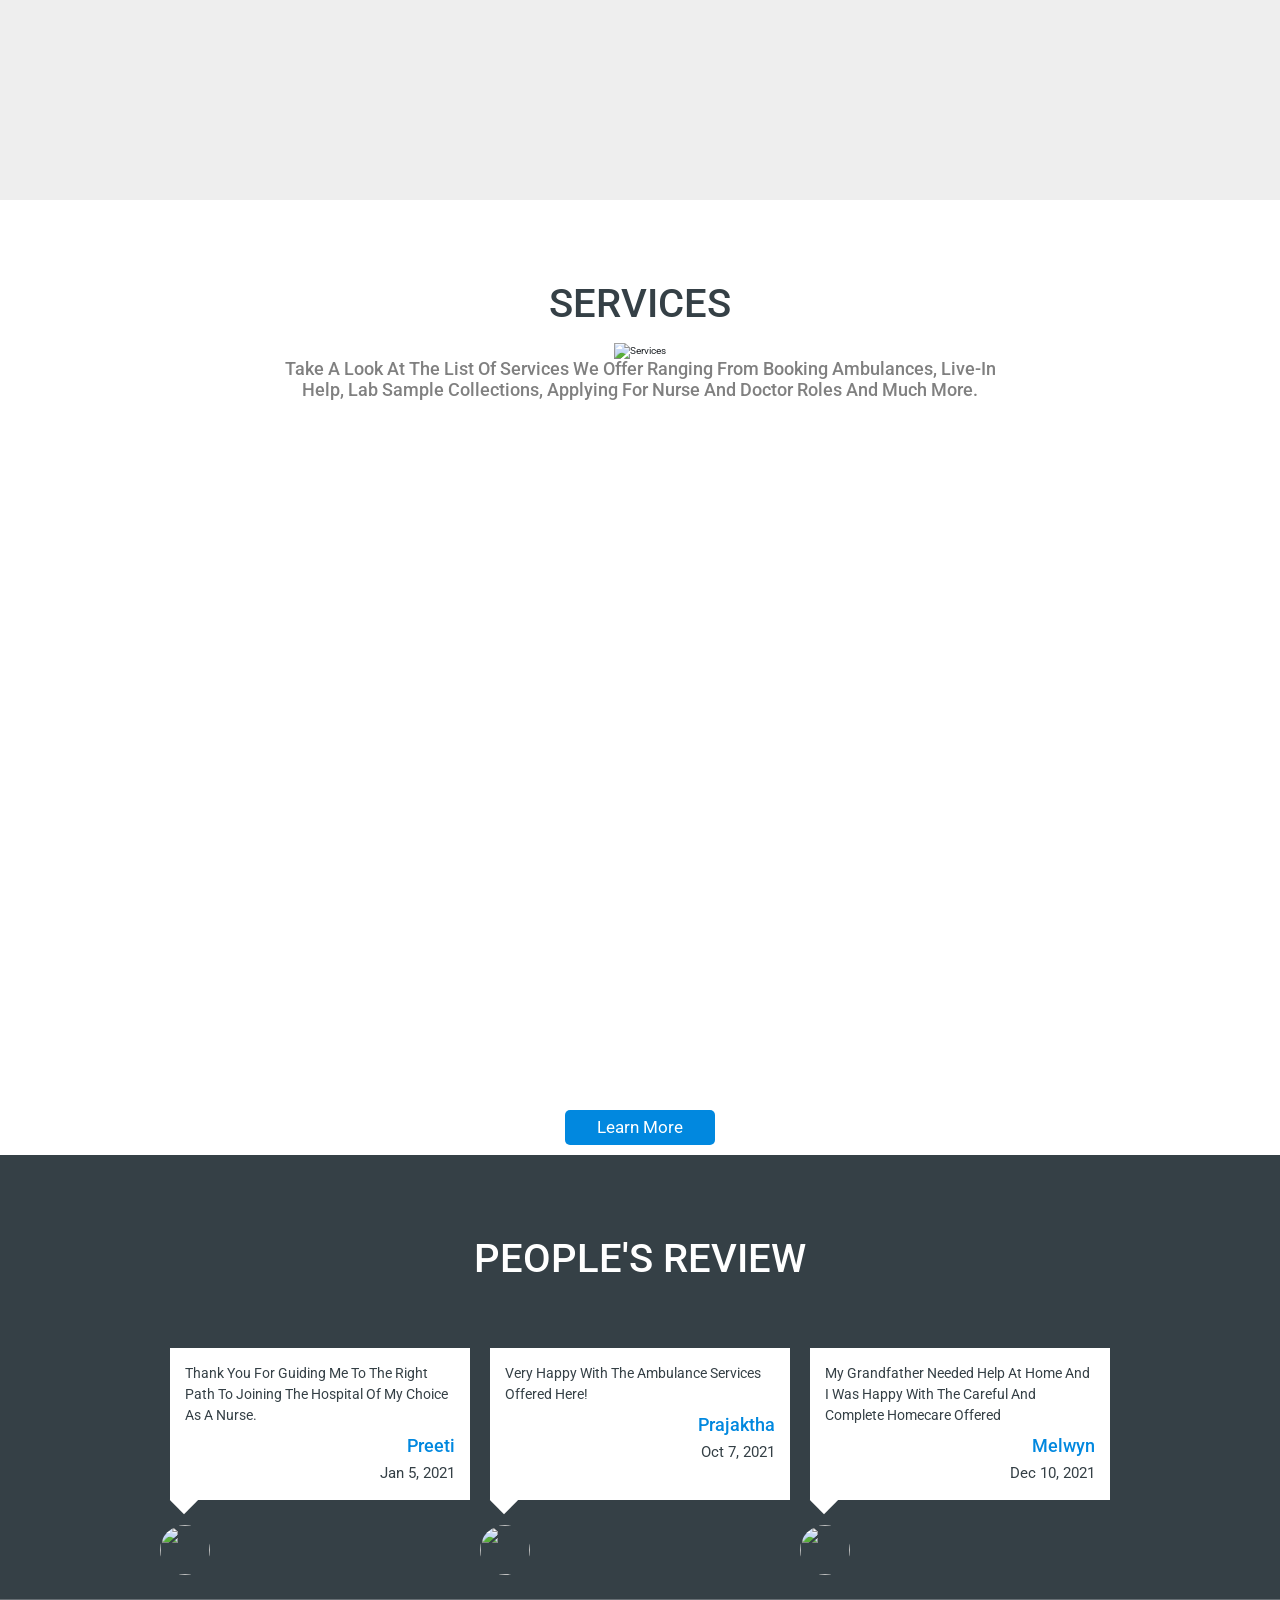
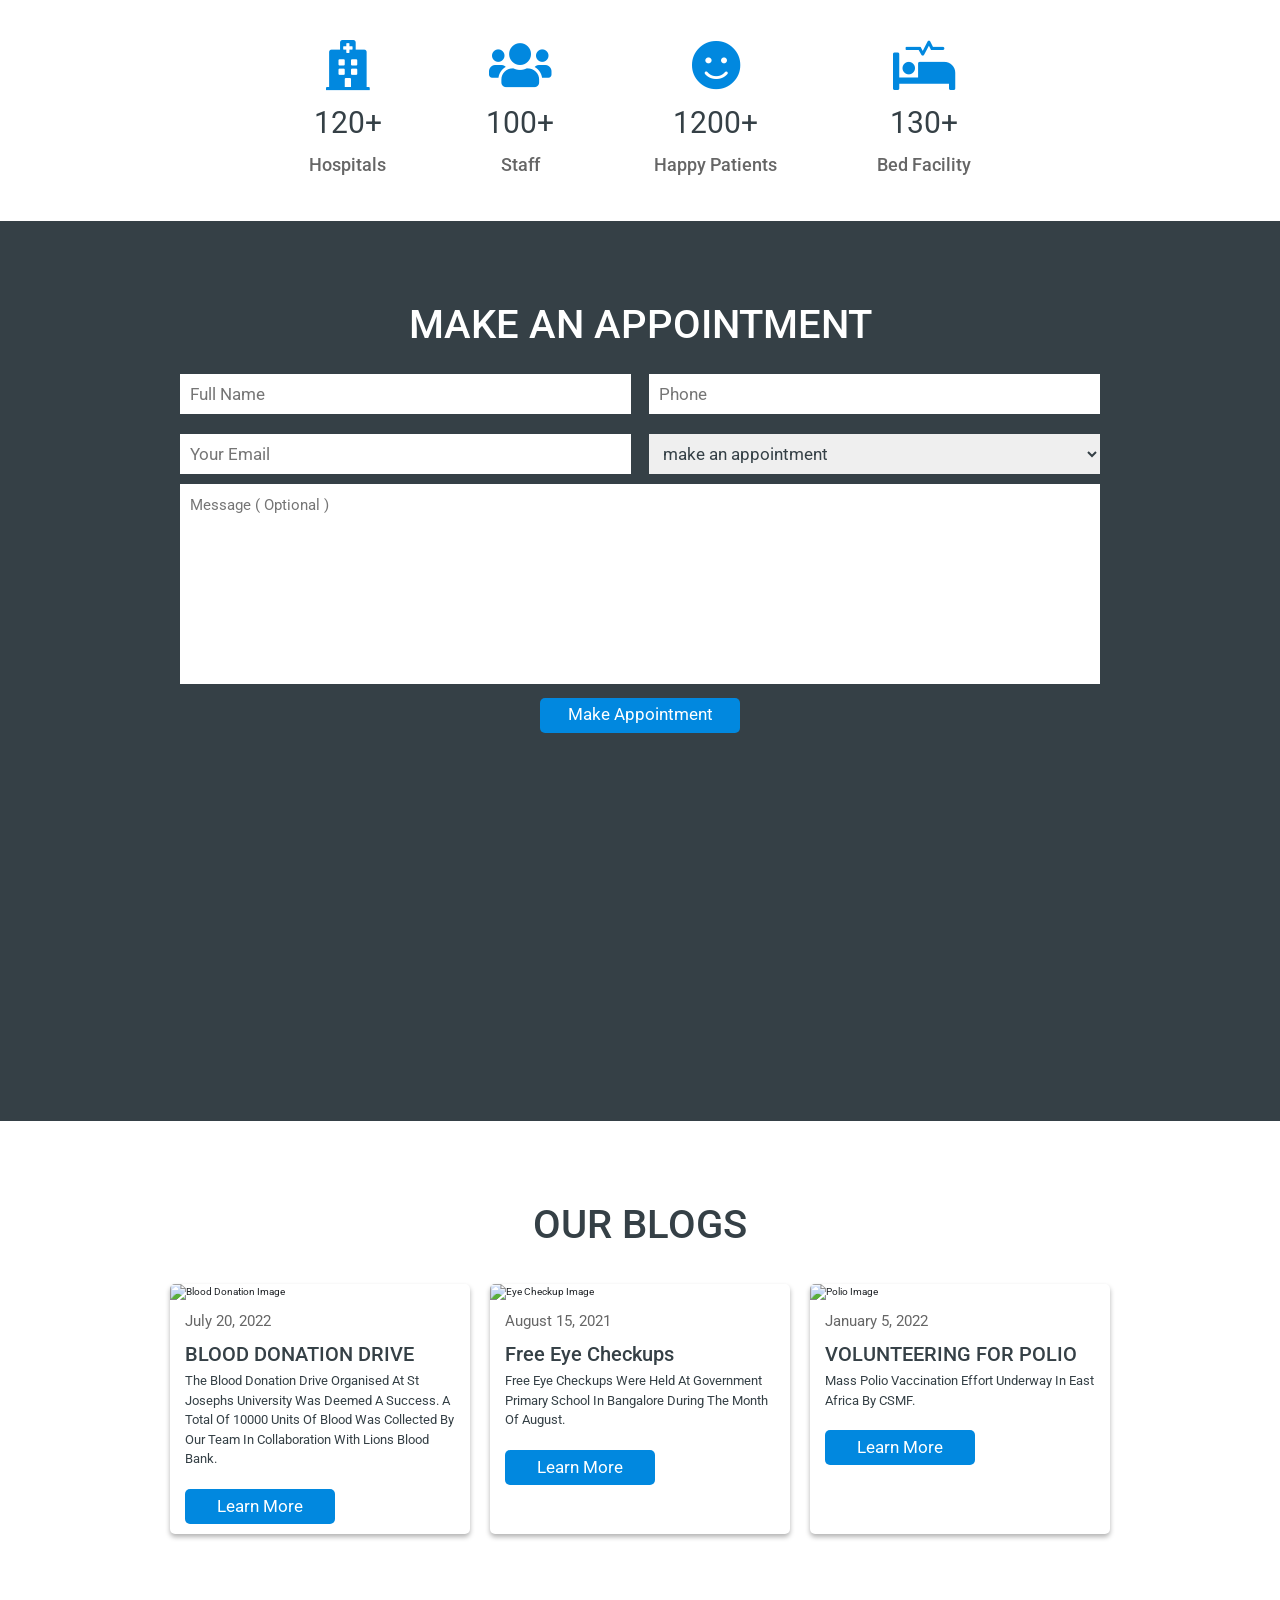
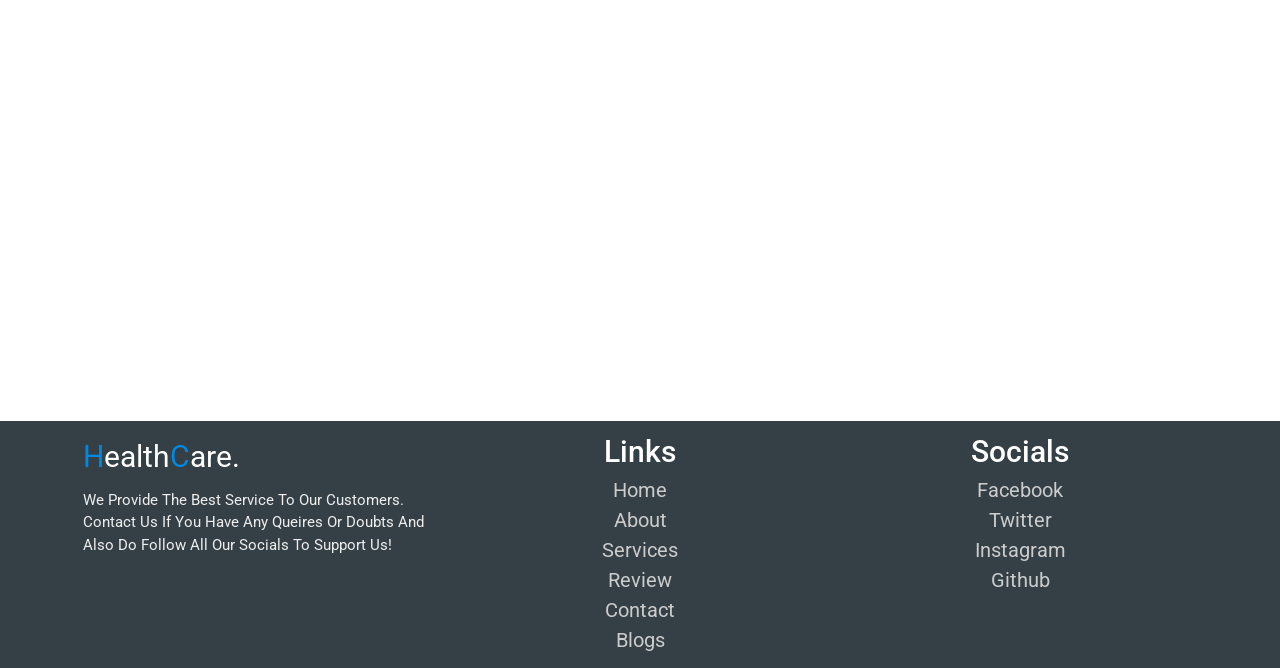
==== commit 57a0b4fd: "Update index.html" ====
--- a/index.html
+++ b/index.html
@@ -66,7 +66,7 @@
         <div class="col-md-6 pl-md-5 content" data-aos="fade-left">
             <h1><span>stay</span> safe, <span>stay</span> healthy.</h1>
             <h3>caring for you.</h3>
-            <a href="#"><button class="button">learn more</button></a>
+            <a href="./forms.html"><button class="button">Register here</button></a>
         </div>
 
     </div>
